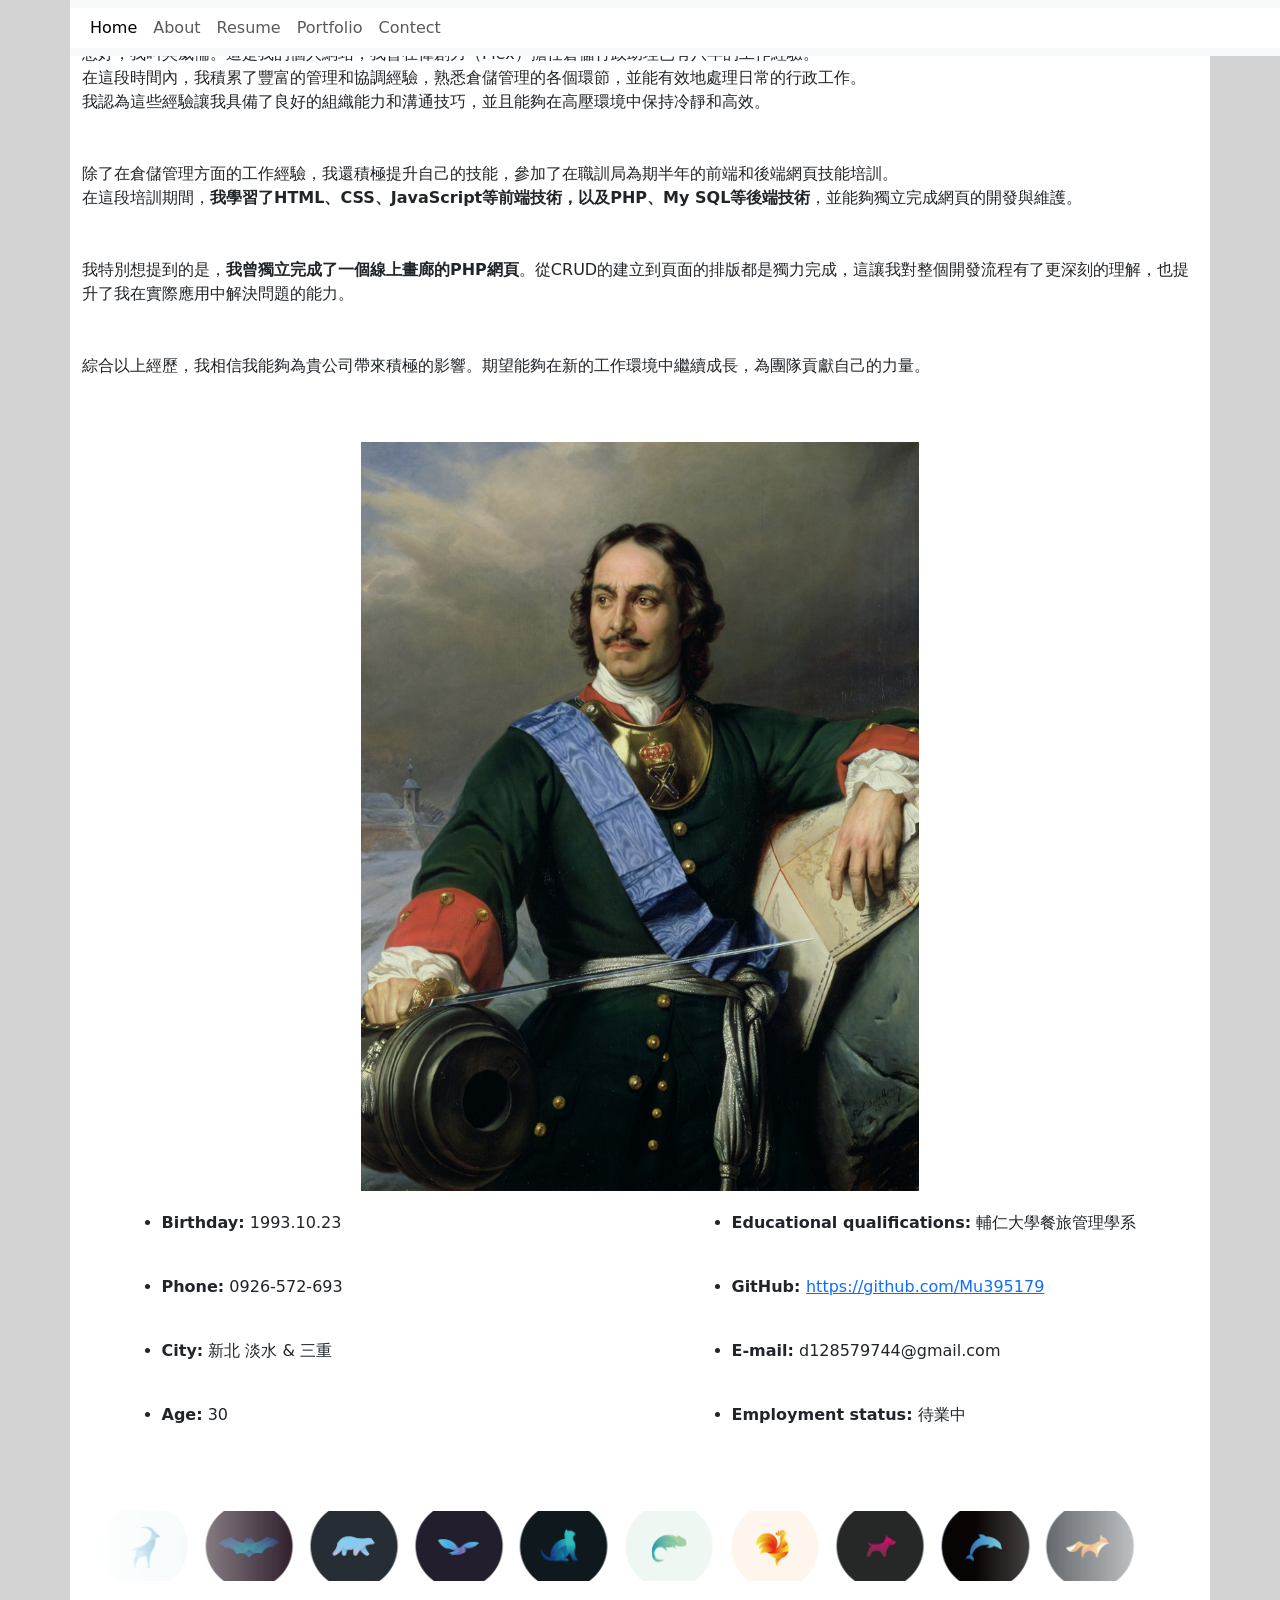
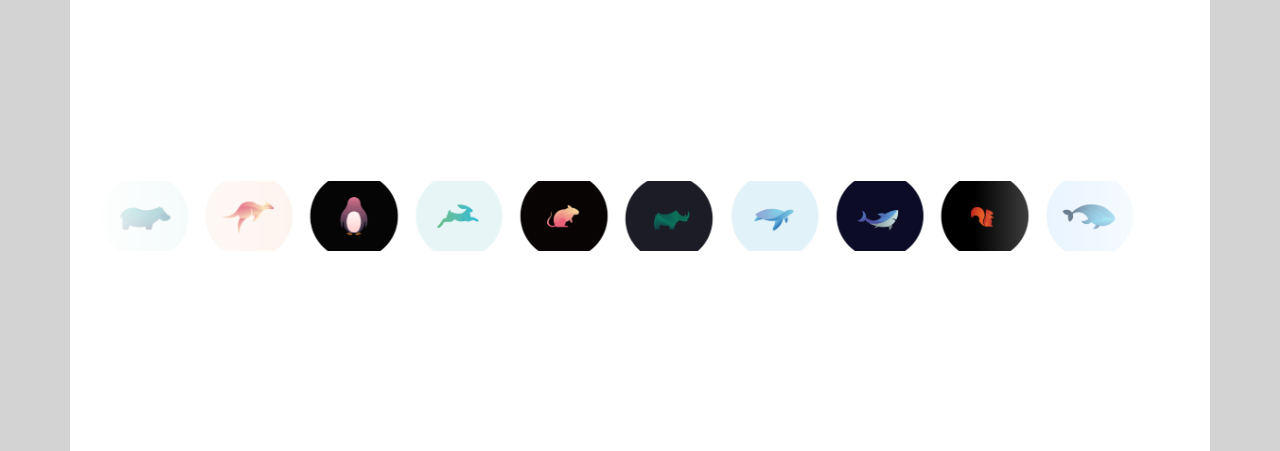
==== index.html @ ff5392d1 "更新跑馬燈內容跟方向" ====
<!DOCTYPE html>
<html lang="en">

<head>
    <meta charset="UTF-8">
    <meta name="viewport" content="width=device-width, initial-scale=1.0">
    <link href="https://cdn.jsdelivr.net/npm/bootstrap@5.1.1/dist/css/bootstrap.min.css" rel="stylesheet"
        integrity="sha384-F3w7mX95PdgyTmZZMECAngseQB83DfGTowi0iMjiWaeVhAn4FJkqJByhZMI3AhiU" crossorigin="anonymous">
    <script src="https://cdn.jsdelivr.net/npm/bootstrap@5.1.1/dist/js/bootstrap.bundle.min.js"
        integrity="sha384-/bQdsTh/da6pkI1MST/rWKFNjaCP5gBSY4sEBT38Q/9RBh9AH40zEOg7Hlq2THRZ"
        crossorigin="anonymous"></script>
    <link rel="stylesheet" href="style.css">
    <link rel="stylesheet" href="https://cdnjs.cloudflare.com/ajax/libs/font-awesome/6.5.2/css/all.min.css"
        integrity="sha512-SnH5WK+bZxgPHs44uWIX+LLJAJ9/2PkPKZ5QiAj6Ta86w+fsb2TkcmfRyVX3pBnMFcV7oQPJkl9QevSCWr3W6A=="
        crossorigin="anonymous" referrerpolicy="no-referrer" />
    <title>MY Profile</title>

</head>

<body>
    <div class="container">
        <div class="row">
            <nav class="navbar navbar-expand-lg navbar-light bg-light">
                <div class="container-fluid">
                    <div class="collapse navbar-collapse" id="navbarNavAltMarkup">
                        <div class="navbar-nav">
                            <a class="nav-link active" aria-current="page" href="#">Home</a>
                            <a class="nav-link" href="#about">About</a>
                            <a class="nav-link" href="#Resume">Resume</a>
                            <a class="nav-link" href="#">Portfolio</a>
                            <a class="nav-link" href="#">Contect</a>
                        </div>
                    </div>
                </div>
            </nav>
        </div>
        <div class="row about" id="about">
            <div class="col-12">
                <h3>關於我</h3>
                <p> 您好，我叫吳威儒。這是我的個人網站，我曾在偉創力（Flex）擔任倉儲行政助理已有八年的工作經驗。<br>
                    在這段時間內，我積累了豐富的管理和協調經驗，熟悉倉儲管理的各個環節，並能有效地處理日常的行政工作。<br>
                    我認為這些經驗讓我具備了良好的組織能力和溝通技巧，並且能夠在高壓環境中保持冷靜和高效。<br><br>
                    <br>
                    除了在倉儲管理方面的工作經驗，我還積極提升自己的技能，參加了在職訓局為期半年的前端和後端網頁技能培訓。<br>
                    在這段培訓期間，<strong>我學習了HTML、CSS、JavaScript等前端技術，以及PHP、My SQL等後端技術</strong>，並能夠獨立完成網頁的開發與維護。<br><br>
                    <br>
                    我特別想提到的是，<strong>我曾獨立完成了一個線上畫廊的PHP網頁</strong>。從CRUD的建立到頁面的排版都是獨力完成，這讓我對整個開發流程有了更深刻的理解，也提升了我在實際應用中解決問題的能力。<br><br>
                    <br>
                    綜合以上經歷，我相信我能夠為貴公司帶來積極的影響。期望能夠在新的工作環境中繼續成長，為團隊貢獻自己的力量。
                </p><br><br>
            </div>
            <div class="col-12 col-xxl-4 "><img src="./image/04.jpg" class="img-fluid" alt="...">
            </div>
            <div class="col-12 col-lg-12 col-xxl-8 ">
                <div class="row">
                    <div class=" ml-5 col-12 col-lg-5 mx-auto mg-auto col-xxl-4 d-flex-center">
                        <ul>
                            <li class="custom-li"><strong>Birthday:</strong> 1993.10.23</li>
                            <li class="custom-li"><strong>Phone:</strong> 0926-572-693</li>
                            <li class="custom-li"><strong>City:</strong> 新北 淡水 & 三重</li>
                            <li class="custom-li"><strong>Age:</strong> 30</li>
                        </ul>
                    </div>
                    <div class="col-12 col-lg-5 col-xxl-7 d-flex-center mx-auto">
                        <ul>
                            <li class="custom-li"><strong>Educational qualifications:</strong> 輔仁大學餐旅管理學系</li>
                            <li class="custom-li"><strong>GitHub: </strong><a
                                    href="https://github.com/Mu395179">https://github.com/Mu395179</a>
                            </li>
                            <li class="custom-li"><strong>E-mail:</strong> d128579744@gmail.com</li>
                            <li class="custom-li"><strong>Employment status:</strong> 待業中</li>
                        </ul>
                    </div>
                </div>
            </div>
        </div>
        <div class="row" id="Resume"></div>

        <div class="row mt-5 scroll imgbx" style="--t:20s">
            <div>
                <a href="https://github.com/Mu395179/illustrator_portfolio" title="Go to Github"><img
                        src="PNG_File\Antelope.png" alt="Bird"></a>
                <a href="https://github.com/Mu395179/illustrator_portfolio" title="Go to Github"><img
                        src="PNG_File\Bat.png" alt="Chicken"></a>
                <a href="https://github.com/Mu395179/illustrator_portfolio" title="Go to Github"><img
                        src="./PNG_File/Bear.png" alt="Penguin"></a>
                <a href="https://github.com/Mu395179/illustrator_portfolio" title="Go to Github"><img
                        src="./PNG_File/Bird.png" alt="Rabbit"></a>
                <a href="https://github.com/Mu395179/illustrator_portfolio" title="Go to Github"><img
                        src="./PNG_File/Cat.png" alt="Rat"></a>
                <a href="https://github.com/Mu395179/illustrator_portfolio" title="Go to Github"><img
                        src="./PNG_File/Chameleon.png" alt="Squirrel"></a>
                <a href="https://github.com/Mu395179/illustrator_portfolio" title="Go to Github"><img
                        src="./PNG_File/Chicken.png" alt="Squirrel"></a>
                <a href="https://github.com/Mu395179/illustrator_portfolio" title="Go to Github"><img
                        src="./PNG_File/Dog.png" alt="Squirrel"></a>
                <a href="https://github.com/Mu395179/illustrator_portfolio" title="Go to Github"><img
                        src="./PNG_File/Dolphin.png" alt="Squirrel"></a>
                <a href="https://github.com/Mu395179/illustrator_portfolio" title="Go to Github"><img
                        src="./PNG_File/Fox.png" alt="Squirrel"></a>

            </div>
        </div>

        <div class="row scroll imgbx" style="--t:20s">
            <div class="test">
                <a href="https://github.com/Mu395179/illustrator_portfolio" title="Go to Github"><img
                        src="./PNG_File/Hippo.png" alt="Squirrel"></a>
                <a href="https://github.com/Mu395179/illustrator_portfolio" title="Go to Github"><img
                        src="./PNG_File/Kangaroo.png" alt="Bird"></a>
                <a href="https://github.com/Mu395179/illustrator_portfolio" title="Go to Github"><img
                        src="./PNG_File/Penguin.png" alt="Chicken"></a>
                <a href="https://github.com/Mu395179/illustrator_portfolio" title="Go to Github"><img
                        src="./PNG_File/Rabbit.png" alt="Penguin"></a>
                <a href="https://github.com/Mu395179/illustrator_portfolio" title="Go to Github"><img
                        src="./PNG_File/Rat.png" alt="Rabbit"></a>
                <a href="https://github.com/Mu395179/illustrator_portfolio" title="Go to Github"><img
                        src="./PNG_File/Rhino.png" alt="Rat"></a>
                <a href="https://github.com/Mu395179/illustrator_portfolio" title="Go to Github"><img
                        src="./PNG_File/Sea_Turtle.png" alt="Squirrel"></a>
                <a href="https://github.com/Mu395179/illustrator_portfolio" title="Go to Github"><img
                        src="./PNG_File/Shark.png" alt="Squirrel"></a>
                <a href="https://github.com/Mu395179/illustrator_portfolio" title="Go to Github"><img
                        src="./PNG_File/Squirrel.png" alt="Squirrel"></a>
                <a href="https://github.com/Mu395179/illustrator_portfolio" title="Go to Github"><img
                        src="./PNG_File/Whale.png" alt="Squirrel"></a>
            </div>
        </div>

    </div>
</body>

</html>
---- style.css ----
* {
    box-sizing: border-box;
    background-color: white;
}

body {
    background-color: lightgray;
}

.navbar {
    position: fixed;
}

.img-fluid {
    width: 50%;
    display: block;
    margin-left: auto;
    margin-right: auto;
}

.custom-li {
    line-height: 4;

}



.scroll {
    position: relative;
    width: 100%;
    height: 30vh;
    overflow: hidden;
    margin: auto;
    -webkit-mask-image: linear-gradient(90deg, transparent, #fff 20%, #fff 80%, transparent);
}

.scroll div {
    white-space: nowrap;
    animation: animate var(--t) linear infinite;
    animation-delay: calc(var(--t) * -2);
}

.scroll .test {
    white-space: nowrap;
    animation: animate2 var(--t) linear infinite;
    animation-delay: calc(var(--t) * -2);
}

@keyframes animate {
    0% {
        transform: translateX(100%);
    }

    100% {
        transform: translateX(-100%);
    }
}

@keyframes animate2 {
    0% {
        transform: translateX(-80%);
    }

    100% {
        transform: translateX(100%);
    }
}


.scroll div span:hover {
    background-color: #4caf50;
    cursor: pointer;
}

.imgbx {
    position: relative;
}

.imgbx img {
    max-width: 100px;
    transition: 0.5s;
}

.imgbx img:hover {
    scale: 1.2;
    filter: grayscale(1);
}

.imgbx div:hover {
    animation-play-state: paused;
}
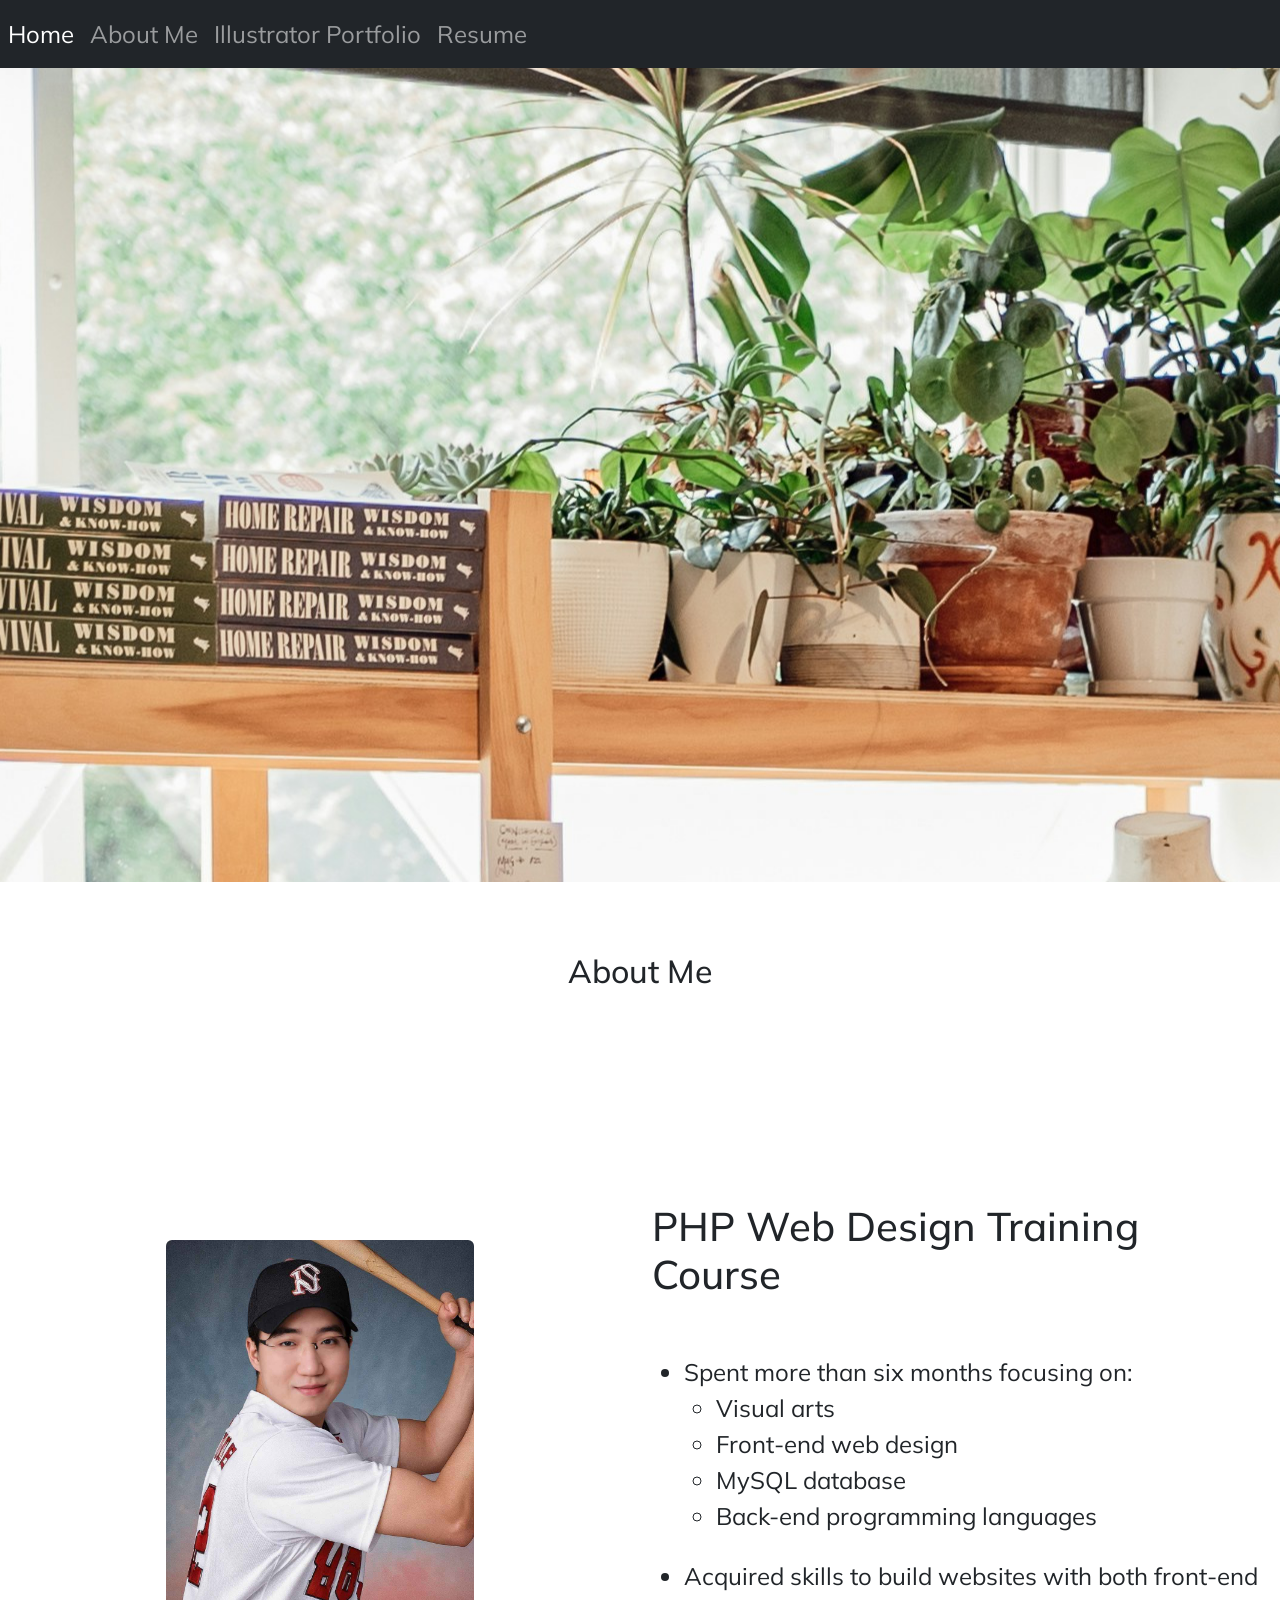
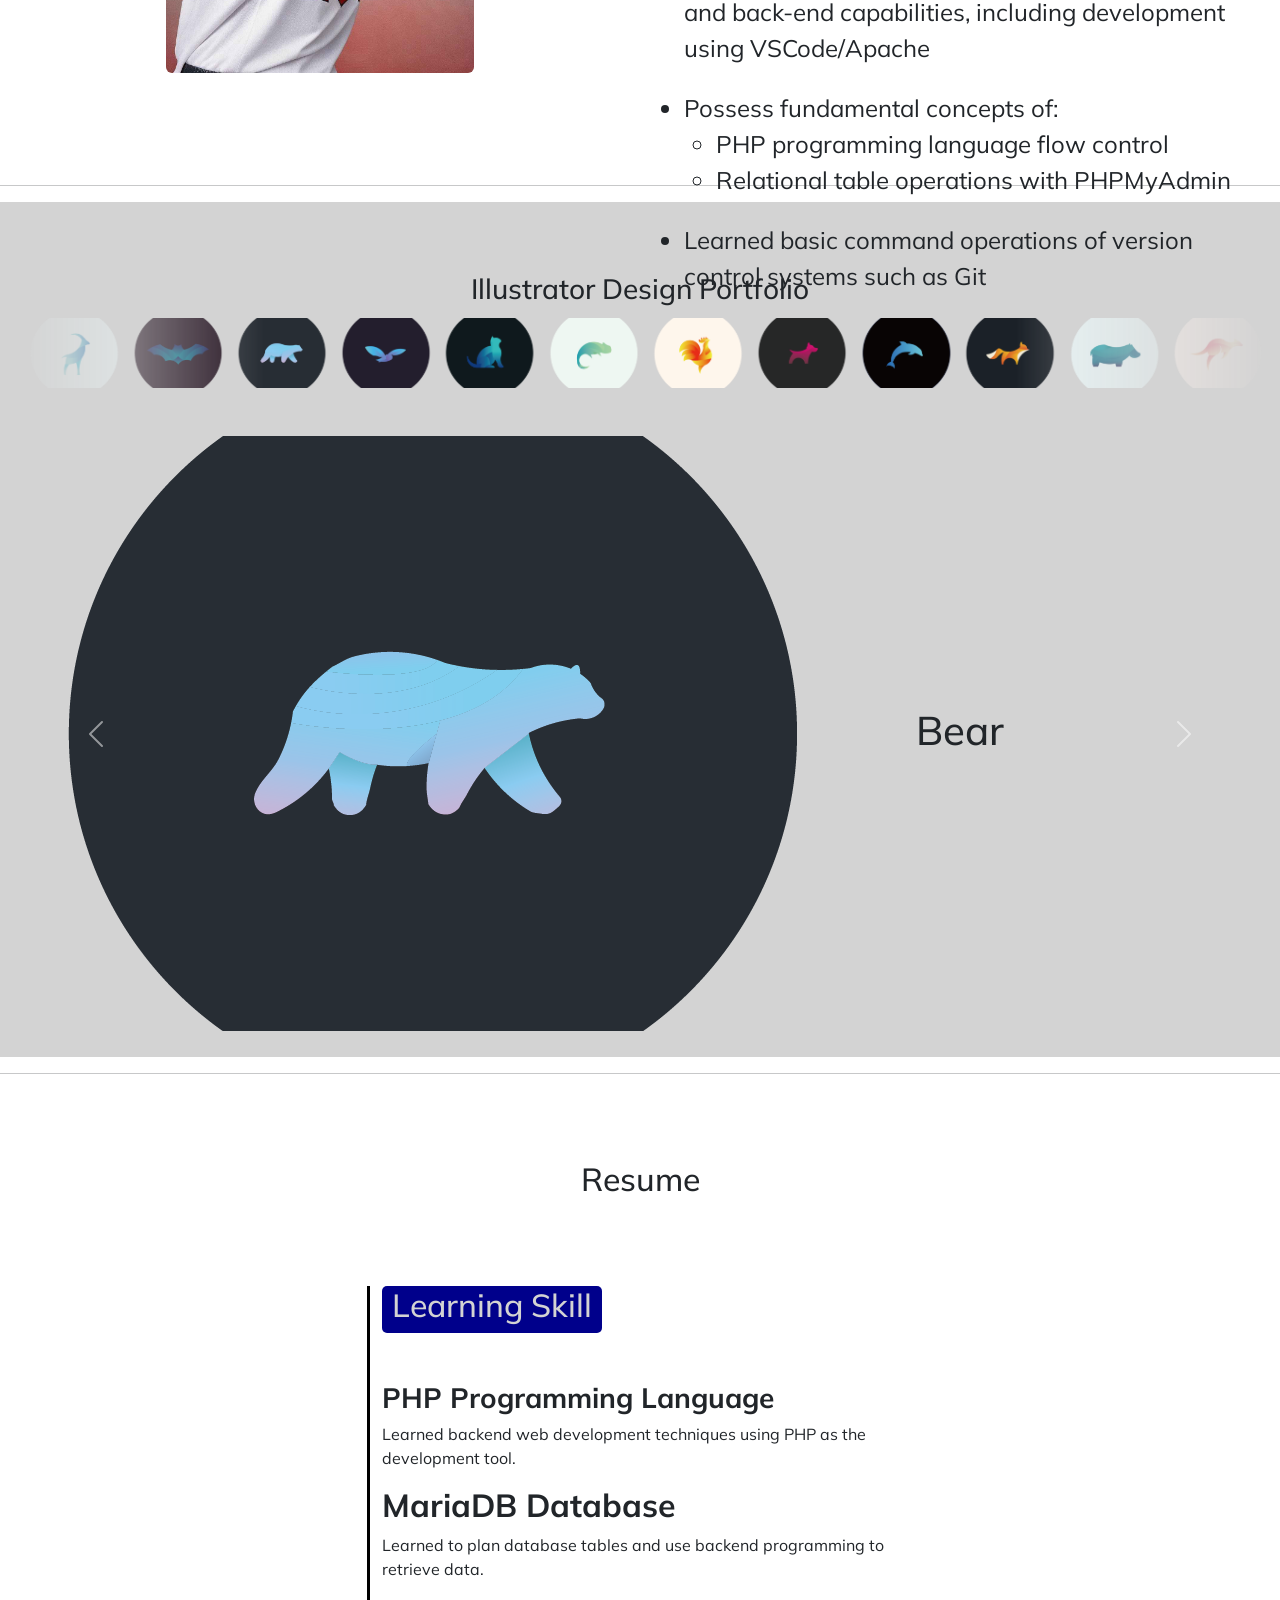
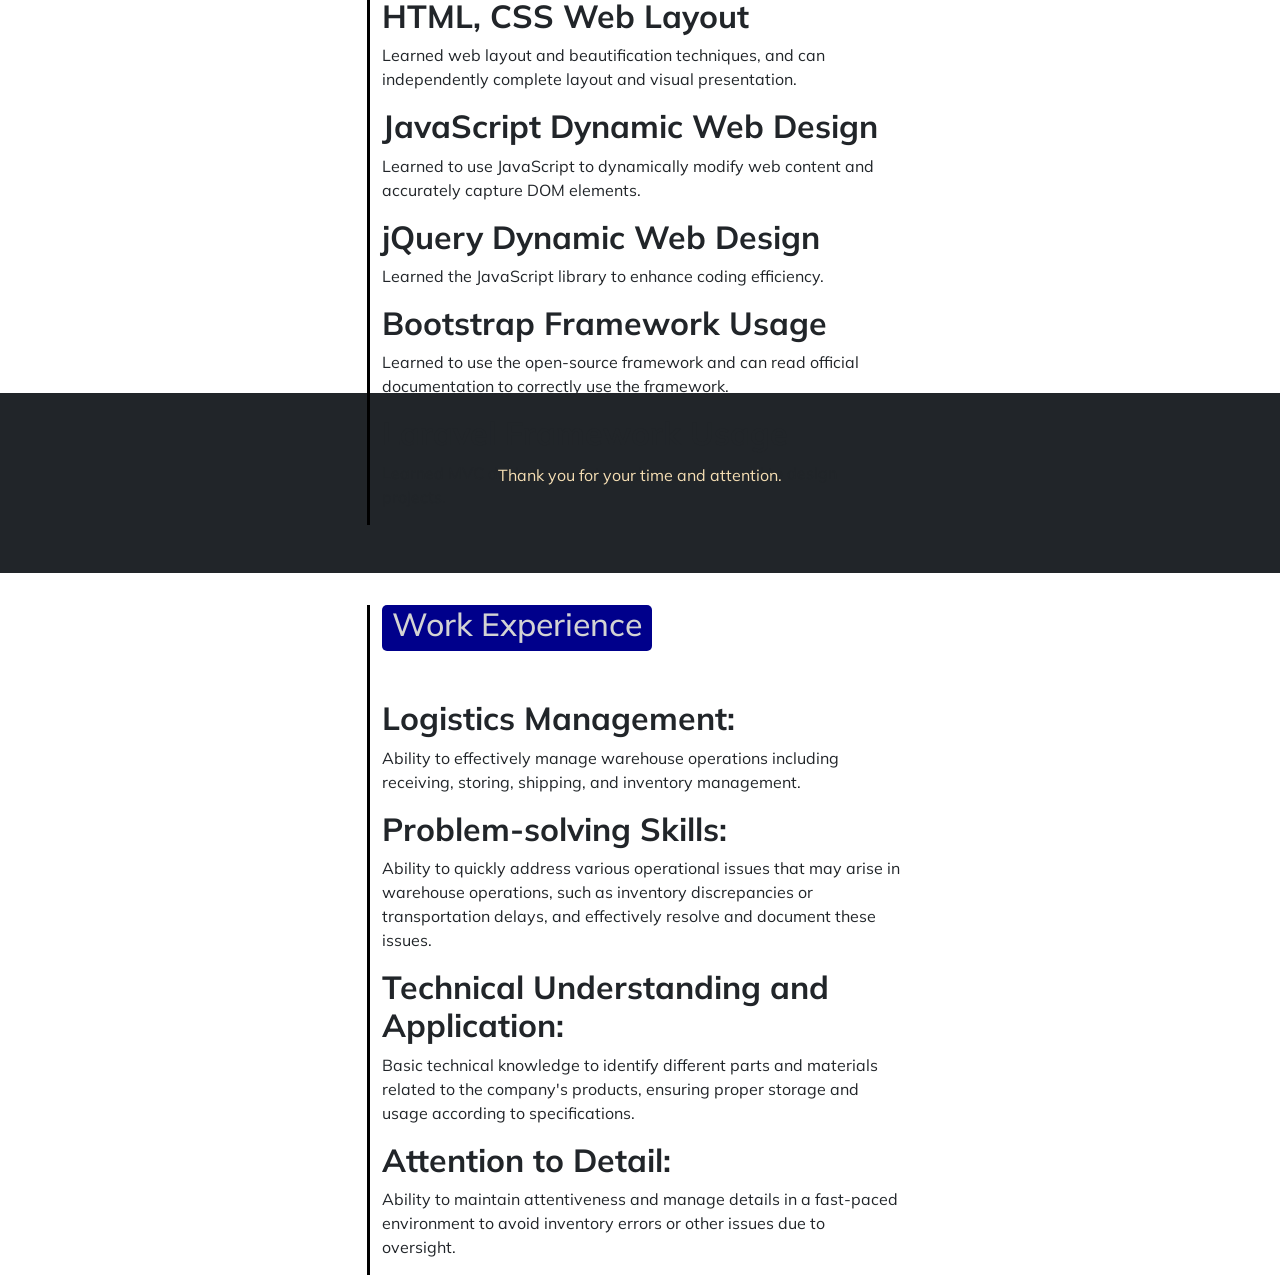
==== commit 32d377de: "重新排版，並且增加項目" ====
--- a/index.html
+++ b/index.html
@@ -9,125 +9,265 @@
     <script src="https://cdn.jsdelivr.net/npm/bootstrap@5.1.1/dist/js/bootstrap.bundle.min.js"
         integrity="sha384-/bQdsTh/da6pkI1MST/rWKFNjaCP5gBSY4sEBT38Q/9RBh9AH40zEOg7Hlq2THRZ"
         crossorigin="anonymous"></script>
+    <link rel="preconnect" href="https://fonts.googleapis.com">
+    <link rel="preconnect" href="https://fonts.gstatic.com" crossorigin>
+    <link href="https://fonts.googleapis.com/css2?family=Mulish:ital,wght@0,200..1000;1,200..1000&display=swap"
+        rel="stylesheet">
     <link rel="stylesheet" href="style.css">
-    <link rel="stylesheet" href="https://cdnjs.cloudflare.com/ajax/libs/font-awesome/6.5.2/css/all.min.css"
-        integrity="sha512-SnH5WK+bZxgPHs44uWIX+LLJAJ9/2PkPKZ5QiAj6Ta86w+fsb2TkcmfRyVX3pBnMFcV7oQPJkl9QevSCWr3W6A=="
-        crossorigin="anonymous" referrerpolicy="no-referrer" />
-    <title>MY Profile</title>
-
+    <title>my porfile</title>
 </head>
 
 <body>
-    <div class="container">
-        <div class="row">
-            <nav class="navbar navbar-expand-lg navbar-light bg-light">
-                <div class="container-fluid">
-                    <div class="collapse navbar-collapse" id="navbarNavAltMarkup">
-                        <div class="navbar-nav">
-                            <a class="nav-link active" aria-current="page" href="#">Home</a>
-                            <a class="nav-link" href="#about">About</a>
-                            <a class="nav-link" href="#Resume">Resume</a>
-                            <a class="nav-link" href="#">Portfolio</a>
-                            <a class="nav-link" href="#">Contect</a>
+    <div class="container-fluid header">
+        <nav class="navbar navbar-expand-sm bg-dark navbar-dark fixed-top">
+
+            <ul class="navbar-nav">
+                <li class="nav-item">
+                    <a class="nav-link active" href="#">Home</a>
+                </li>
+
+                <li class="nav-item">
+                    <a class="nav-link" href="#aboutme">About Me</a>
+                </li>
+                <li class="nav-item">
+                    <a class="nav-link" href="#Illustrator">Illustrator Portfolio</a>
+                </li>
+                <li class="nav-item">
+                    <a class="nav-link" href="#Resume">Resume</a>
+                </li>
+
+            </ul>
+
+        </nav>
+    </div>
+    <div class="conrainer-fluid content top">
+
+    </div>
+
+    <div class="container-fluid mb-5 content">
+        <div class="row" id="aboutme">
+            <div class="col-12 title">
+                <h2>About Me</h2>
+            </div>
+        </div>
+        <div class="row mt-1 mb-3 h-100">
+            <div class="col-12 col-lg-6 mt-3 mb-3 d-flex justify-content-center align-items-center">
+                <img class="rounded img-fluid w-50" src="./images/01.jpg" alt="" srcset="">
+            </div>
+            <div class="aboutmebox col-6">
+
+                <h1>PHP Web Design Training Course</h1>
+                <br><br>
+                <ul>
+                    <li>Spent more than six months focusing on:
+                        <ul>
+                            <li>Visual arts</li>
+                            <li>Front-end web design</li>
+                            <li>MySQL database</li>
+                            <li>Back-end programming languages</li>
+                        </ul>
+                    </li>
+                    <br>
+                    <li>Acquired skills to build websites with both front-end and back-end capabilities, including
+                        development using VSCode/Apache</li>
+                    <br>
+                    <li>Possess fundamental concepts of:
+                        <ul>
+                            <li>PHP programming language flow control</li>
+                            <li>Relational table operations with PHPMyAdmin</li>
+                        </ul>
+                    </li>
+                    <br>
+                    <li>Learned basic command operations of version control systems such as Git</li>
+                </ul>
+            </div>
+        </div>
+    </div>
+    <hr>
+    </div>
+    <div class="container-fluid content" style="background-color: lightgray;">
+        <div class="row" id="Illustrator">
+            <div class="col-12 title">
+                <h3>Illustrator Design Portfolio</h3>
+            </div>
+        </div>
+        <div class="row mt-1 mb-3 scroll imgbx" style="--t:20s">
+            <div class="normal">
+                <a href="https://github.com/Mu395179/illustrator_portfolio" title="Go to Github"><img
+                        src="PNG_File\Antelope.png" alt="Bird"></a>
+                <a href="https://github.com/Mu395179/illustrator_portfolio" title="Go to Github"><img
+                        src="PNG_File\Bat.png" alt="Chicken"></a>
+                <a href="https://github.com/Mu395179/illustrator_portfolio" title="Go to Github"><img
+                        src="./PNG_File/Bear.png" alt="Penguin"></a>
+                <a href="https://github.com/Mu395179/illustrator_portfolio" title="Go to Github"><img
+                        src="./PNG_File/Bird.png" alt="Rabbit"></a>
+                <a href="https://github.com/Mu395179/illustrator_portfolio" title="Go to Github"><img
+                        src="./PNG_File/Cat.png" alt="Rat"></a>
+                <a href="https://github.com/Mu395179/illustrator_portfolio" title="Go to Github"><img
+                        src="./PNG_File/Chameleon.png" alt="Squirrel"></a>
+                <a href="https://github.com/Mu395179/illustrator_portfolio" title="Go to Github"><img
+                        src="./PNG_File/Chicken.png" alt="Squirrel"></a>
+                <a href="https://github.com/Mu395179/illustrator_portfolio" title="Go to Github"><img
+                        src="./PNG_File/Dog.png" alt="Squirrel"></a>
+                <a href="https://github.com/Mu395179/illustrator_portfolio" title="Go to Github"><img
+                        src="./PNG_File/Dolphin.png" alt="Squirrel"></a>
+                <a href="https://github.com/Mu395179/illustrator_portfolio" title="Go to Github"><img
+                        src="./PNG_File/Fox.png" alt="Squirrel"></a>
+                <a href="https://github.com/Mu395179/illustrator_portfolio" title="Go to Github"><img
+                        src="./PNG_File/Hippo.png" alt="Squirrel"></a>
+                <a href="https://github.com/Mu395179/illustrator_portfolio" title="Go to Github"><img
+                        src="./PNG_File/Kangaroo.png" alt="Bird"></a>
+                <a href="https://github.com/Mu395179/illustrator_portfolio" title="Go to Github"><img
+                        src="./PNG_File/Penguin.png" alt="Chicken"></a>
+                <a href="https://github.com/Mu395179/illustrator_portfolio" title="Go to Github"><img
+                        src="./PNG_File/Rabbit.png" alt="Penguin"></a>
+                <a href="https://github.com/Mu395179/illustrator_portfolio" title="Go to Github"><img
+                        src="./PNG_File/Rat.png" alt="Rabbit"></a>
+                <a href="https://github.com/Mu395179/illustrator_portfolio" title="Go to Github"><img
+                        src="./PNG_File/Rhino.png" alt="Rat"></a>
+                <a href="https://github.com/Mu395179/illustrator_portfolio" title="Go to Github"><img
+                        src="./PNG_File/Sea_Turtle.png" alt="Squirrel"></a>
+                <a href="https://github.com/Mu395179/illustrator_portfolio" title="Go to Github"><img
+                        src="./PNG_File/Shark.png" alt="Squirrel"></a>
+                <a href="https://github.com/Mu395179/illustrator_portfolio" title="Go to Github"><img
+                        src="./PNG_File/Squirrel.png" alt="Squirrel"></a>
+                <a href="https://github.com/Mu395179/illustrator_portfolio" title="Go to Github"><img
+                        src="./PNG_File/Whale.png" alt="Squirrel"></a>
+
+            </div>
+        </div>
+        <div class="row mt-5">
+            <div id="carouselExampleControls" class="carousel slide" data-bs-ride="carousel">
+                <div class="carousel-inner">
+                    <div class="carousel-item active">
+                        <div class="row">
+                            <div class="imagebox col-6">
+                                <img src="./PNG_File/Bear.png" alt="">
+                            </div>
+                            <div class="textbox col-6">
+                                <h1>Bear</h1>
+                            </div>
                         </div>
                     </div>
+                    <div class="carousel-item">
+                        <div class="row">
+                            <div class="imagebox col-6">
+                                <img src="./PNG_File/Cat.png" alt="">
+                            </div>
+                            <div class="textbox col-6">
+                                <h1>Cat</h1>
+                            </div>
+                        </div>
+                    </div>
+                    <div class="carousel-item">
+                        <div class="row">
+                            <div class="imagebox col-6">
+                                <img src="./PNG_File/Dog.png" alt="">
+                            </div>
+                            <div class="textbox col-6">
+                                <h1>Dog</h1>
+                            </div>
+                        </div>
+                    </div>
                 </div>
-            </nav>
-        </div>
-        <div class="row about" id="about">
-            <div class="col-12">
-                <h3>關於我</h3>
-                <p> 您好，我叫吳威儒。這是我的個人網站，我曾在偉創力（Flex）擔任倉儲行政助理已有八年的工作經驗。<br>
-                    在這段時間內，我積累了豐富的管理和協調經驗，熟悉倉儲管理的各個環節，並能有效地處理日常的行政工作。<br>
-                    我認為這些經驗讓我具備了良好的組織能力和溝通技巧，並且能夠在高壓環境中保持冷靜和高效。<br><br>
-                    <br>
-                    除了在倉儲管理方面的工作經驗，我還積極提升自己的技能，參加了在職訓局為期半年的前端和後端網頁技能培訓。<br>
-                    在這段培訓期間，<strong>我學習了HTML、CSS、JavaScript等前端技術，以及PHP、My SQL等後端技術</strong>，並能夠獨立完成網頁的開發與維護。<br><br>
-                    <br>
-                    我特別想提到的是，<strong>我曾獨立完成了一個線上畫廊的PHP網頁</strong>。從CRUD的建立到頁面的排版都是獨力完成，這讓我對整個開發流程有了更深刻的理解，也提升了我在實際應用中解決問題的能力。<br><br>
-                    <br>
-                    綜合以上經歷，我相信我能夠為貴公司帶來積極的影響。期望能夠在新的工作環境中繼續成長，為團隊貢獻自己的力量。
-                </p><br><br>
-            </div>
-            <div class="col-12 col-xxl-4 "><img src="./image/04.jpg" class="img-fluid" alt="...">
-            </div>
-            <div class="col-12 col-lg-12 col-xxl-8 ">
-                <div class="row">
-                    <div class=" ml-5 col-12 col-lg-5 mx-auto mg-auto col-xxl-4 d-flex-center">
-                        <ul>
-                            <li class="custom-li"><strong>Birthday:</strong> 1993.10.23</li>
-                            <li class="custom-li"><strong>Phone:</strong> 0926-572-693</li>
-                            <li class="custom-li"><strong>City:</strong> 新北 淡水 & 三重</li>
-                            <li class="custom-li"><strong>Age:</strong> 30</li>
-                        </ul>
-                    </div>
-                    <div class="col-12 col-lg-5 col-xxl-7 d-flex-center mx-auto">
-                        <ul>
-                            <li class="custom-li"><strong>Educational qualifications:</strong> 輔仁大學餐旅管理學系</li>
-                            <li class="custom-li"><strong>GitHub: </strong><a
-                                    href="https://github.com/Mu395179">https://github.com/Mu395179</a>
-                            </li>
-                            <li class="custom-li"><strong>E-mail:</strong> d128579744@gmail.com</li>
-                            <li class="custom-li"><strong>Employment status:</strong> 待業中</li>
-                        </ul>
+                <button class="carousel-control-prev" type="button" data-bs-target="#carouselExampleControls"
+                    data-bs-slide="prev">
+                    <span class="carousel-control-prev-icon" aria-hidden="true"></span>
+                    <span class="visually-hidden">Previous</span>
+                </button>
+                <button class="carousel-control-next" type="button" data-bs-target="#carouselExampleControls"
+                    data-bs-slide="next">
+                    <span class="carousel-control-next-icon" aria-hidden="true"></span>
+                    <span class="visually-hidden">Next</span>
+                </button>
+            </div>
+        </div>
+    </div>
+    <hr>
+    <div class="container-fluid mb-5 content">
+        <div class="row" id="Resume">
+            <div class="col-12 title">
+                <h2>Resume</h2>
+            </div>
+        </div>
+        <div class="row d-flex justify-content-center">
+
+            <div class="col-6 timeline ">
+                <div class="checkpoink">
+                    <div class="timelinetitle ">
+                        <h2>Learning Skill</h2>
+                    </div>
+                    <div>
+                        <h3><strong>PHP Programming Language</strong></h3>
+                        <p>Learned backend web development techniques using PHP as the development tool.</p>
+                    </div>
+                    <div>
+                        <h2><strong>MariaDB Database</strong></h2>
+                        <p>Learned to plan database tables and use backend programming to retrieve data.</p>
+                    </div>
+                    <div>
+                        <h2><strong>HTML, CSS Web Layout</strong></h2>
+                        <p>Learned web layout and beautification techniques, and can independently complete layout and
+                            visual presentation.</p>
+                    </div>
+                    <div>
+                        <h2><strong>JavaScript Dynamic Web Design</strong></h2>
+                        <p>Learned to use JavaScript to dynamically modify web content and accurately capture DOM
+                            elements.</p>
+                    </div>
+                    <div>
+                        <h2><strong>jQuery Dynamic Web Design</strong></h2>
+                        <p>Learned the JavaScript library to enhance coding efficiency.</p>
+                    </div>
+                    <div>
+                        <h2><strong>Bootstrap Framework Usage</strong></h2>
+                        <p>Learned to use the open-source framework and can read official documentation to correctly use
+                            the framework.</p>
+                    </div>
+                    <div>
+                        <h2><strong>Laravel Framework Usage</strong></h2>
+                        <p>Learned MVC design concepts and can use Laravel to design projects.</p>
                     </div>
                 </div>
             </div>
-        </div>
-        <div class="row" id="Resume"></div>
-
-        <div class="row mt-5 scroll imgbx" style="--t:20s">
-            <div>
-                <a href="https://github.com/Mu395179/illustrator_portfolio" title="Go to Github"><img
-                        src="PNG_File\Antelope.png" alt="Bird"></a>
-                <a href="https://github.com/Mu395179/illustrator_portfolio" title="Go to Github"><img
-                        src="PNG_File\Bat.png" alt="Chicken"></a>
-                <a href="https://github.com/Mu395179/illustrator_portfolio" title="Go to Github"><img
-                        src="./PNG_File/Bear.png" alt="Penguin"></a>
-                <a href="https://github.com/Mu395179/illustrator_portfolio" title="Go to Github"><img
-                        src="./PNG_File/Bird.png" alt="Rabbit"></a>
-                <a href="https://github.com/Mu395179/illustrator_portfolio" title="Go to Github"><img
-                        src="./PNG_File/Cat.png" alt="Rat"></a>
-                <a href="https://github.com/Mu395179/illustrator_portfolio" title="Go to Github"><img
-                        src="./PNG_File/Chameleon.png" alt="Squirrel"></a>
-                <a href="https://github.com/Mu395179/illustrator_portfolio" title="Go to Github"><img
-                        src="./PNG_File/Chicken.png" alt="Squirrel"></a>
-                <a href="https://github.com/Mu395179/illustrator_portfolio" title="Go to Github"><img
-                        src="./PNG_File/Dog.png" alt="Squirrel"></a>
-                <a href="https://github.com/Mu395179/illustrator_portfolio" title="Go to Github"><img
-                        src="./PNG_File/Dolphin.png" alt="Squirrel"></a>
-                <a href="https://github.com/Mu395179/illustrator_portfolio" title="Go to Github"><img
-                        src="./PNG_File/Fox.png" alt="Squirrel"></a>
-
-            </div>
-        </div>
-
-        <div class="row scroll imgbx" style="--t:20s">
-            <div class="test">
-                <a href="https://github.com/Mu395179/illustrator_portfolio" title="Go to Github"><img
-                        src="./PNG_File/Hippo.png" alt="Squirrel"></a>
-                <a href="https://github.com/Mu395179/illustrator_portfolio" title="Go to Github"><img
-                        src="./PNG_File/Kangaroo.png" alt="Bird"></a>
-                <a href="https://github.com/Mu395179/illustrator_portfolio" title="Go to Github"><img
-                        src="./PNG_File/Penguin.png" alt="Chicken"></a>
-                <a href="https://github.com/Mu395179/illustrator_portfolio" title="Go to Github"><img
-                        src="./PNG_File/Rabbit.png" alt="Penguin"></a>
-                <a href="https://github.com/Mu395179/illustrator_portfolio" title="Go to Github"><img
-                        src="./PNG_File/Rat.png" alt="Rabbit"></a>
-                <a href="https://github.com/Mu395179/illustrator_portfolio" title="Go to Github"><img
-                        src="./PNG_File/Rhino.png" alt="Rat"></a>
-                <a href="https://github.com/Mu395179/illustrator_portfolio" title="Go to Github"><img
-                        src="./PNG_File/Sea_Turtle.png" alt="Squirrel"></a>
-                <a href="https://github.com/Mu395179/illustrator_portfolio" title="Go to Github"><img
-                        src="./PNG_File/Shark.png" alt="Squirrel"></a>
-                <a href="https://github.com/Mu395179/illustrator_portfolio" title="Go to Github"><img
-                        src="./PNG_File/Squirrel.png" alt="Squirrel"></a>
-                <a href="https://github.com/Mu395179/illustrator_portfolio" title="Go to Github"><img
-                        src="./PNG_File/Whale.png" alt="Squirrel"></a>
-            </div>
-        </div>
-
-    </div>
+            <div class="col-6 timeline ">
+                <div class="checkpoink">
+                    <div class="timelinetitle">
+                        <h2>Work Experience</h2>
+                    </div>
+                    <div>
+                        <h2><strong>Logistics Management: </strong></h2>
+                        <p>Ability to effectively manage warehouse operations including receiving, storing, shipping,
+                            and inventory management.</p>
+                    </div>
+                    <div>
+                        <h2><strong>Problem-solving Skills: </strong></h2>
+                        <p>Ability to quickly address various operational issues that may arise in warehouse operations,
+                            such as inventory discrepancies or transportation delays, and effectively resolve and
+                            document these issues.</p>
+                    </div>
+                    <div>
+                        <h2><strong>Technical Understanding and Application: </strong></h2>
+                        <p>Basic technical knowledge to identify different parts and materials related to the company's
+                            products, ensuring proper storage and usage according to specifications.</p>
+                    </div>
+                    <div>
+                        <h2><strong>Attention to Detail: </strong></h2>
+                        <p>Ability to maintain attentiveness and manage details in a fast-paced environment to avoid
+                            inventory errors or other issues due to oversight.</p>
+                    </div>
+
+                </div>
+            </div>
+        </div>
+    </div>
+    <div class="conrainer-fluid footer bg-dark">
+        <p>Thank you for your time and attention.
+        </p>
+    </div>
+
+
+
 </body>
 
 </html>
--- a/style.css
+++ b/style.css
@@ -1,46 +1,84 @@
 * {
     box-sizing: border-box;
-    background-color: white;
+    font-family: "Mulish", sans-serif;
+    font-optical-sizing: auto;
+    font-style: normal;
+
 }
 
-body {
-    background-color: lightgray;
+.header {
+    width: 100%;
+    height: 3vh;
 }
 
-.navbar {
-    position: fixed;
+
+
+.content {
+
+    height: 95vh;
+
 }
 
-.img-fluid {
-    width: 50%;
-    display: block;
-    margin-left: auto;
-    margin-right: auto;
+.top {
+    background-image: url(./images/top.jpg);
+    background-position: 30% 15%;
 }
 
-.custom-li {
-    line-height: 4;
+.title {
+    align-self: start;
+    text-align: center;
+    padding-top: 70px;
+
+    font-weight: 1000;
+}
+
+li {
+    font-size: x-large;
+}
+
+
+.aboutmebox {
+
+    padding-top: 200px;
+    align-items: center;
+    /* 垂直置中 */
+
+    /* 確保容器有高度 */
+    text-align: start;
+    /* 可選，將文字內部對齊中心 */
 
 }
 
 
+.textbox {
+    display: flex;
+    justify-content: center;
+    /* 水平置中 */
+    align-items: center;
+    /* 垂直置中 */
+
+    /* 確保容器有高度 */
+    text-align: center;
+    /* 可選，將文字內部對齊中心 */
+
+}
 
 .scroll {
     position: relative;
     width: 100%;
-    height: 30vh;
+    /* height: 30vh; */
     overflow: hidden;
     margin: auto;
     -webkit-mask-image: linear-gradient(90deg, transparent, #fff 20%, #fff 80%, transparent);
 }
 
-.scroll div {
+.scroll .normal {
     white-space: nowrap;
     animation: animate var(--t) linear infinite;
     animation-delay: calc(var(--t) * -2);
 }
 
-.scroll .test {
+.scroll .reverse {
     white-space: nowrap;
     animation: animate2 var(--t) linear infinite;
     animation-delay: calc(var(--t) * -2);
@@ -88,4 +126,66 @@
 
 .imgbx div:hover {
     animation-play-state: paused;
+}
+
+.timeline {
+    margin-top: 5EM;
+    margin-left: 10em;
+    margin-right: 10em;
+    max-width: 34.15em;
+    border-left: 3px solid black;
+
+}
+
+.timelinetitle {
+    padding-left: 10px;
+    padding-right: 10px;
+    display: inline-block;
+    background-color: darkblue;
+    border: 0px;
+    border-radius: 5px;
+    color: lightgray;
+    margin-bottom: 3em;
+}
+
+.checkpoint {
+    max-width: 34em;
+    padding-top: 10em;
+    padding-bottom: 10em;
+    position: relative;
+}
+
+
+.checkpoint p {
+    line-height: 100px;
+    color: black;
+
+}
+
+.checkpoint:nth-child(odd) {
+    border-left: 3px solid darkblue;
+    padding-left: 3em;
+    transform: translateX(17em);
+
+}
+
+.checkpoint:nth-child(even) {
+    border-left: 3px solid darkblue;
+    padding-left: 3em;
+    transform: translateX(-17em);
+}
+
+.footer {
+    width: 100%;
+    height: 20vh;
+    color: wheat;
+    display: flex;
+    justify-content: center;
+    /* 水平置中 */
+    align-items: center;
+    /* 垂直置中 */
+
+    /* 確保容器有高度 */
+    text-align: center;
+    /* 可選，將文字內部對齊中心 */
 }
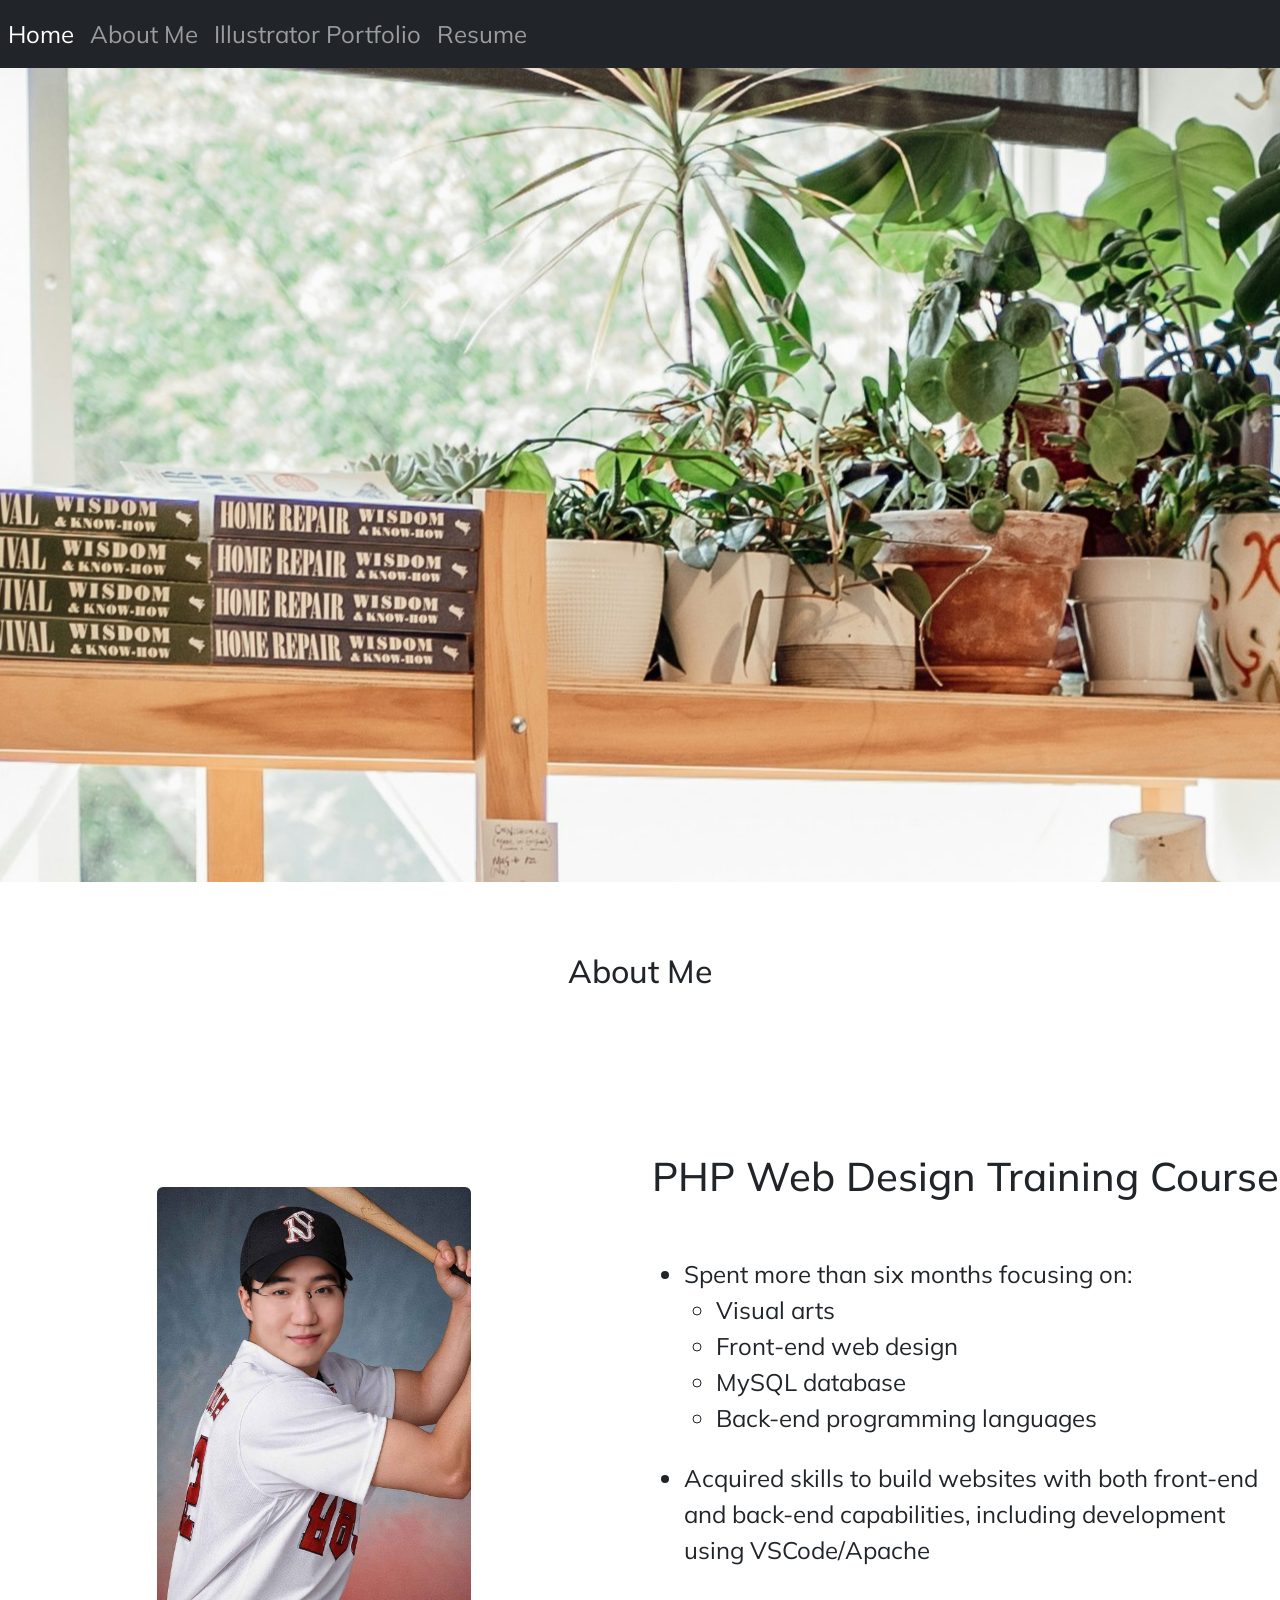
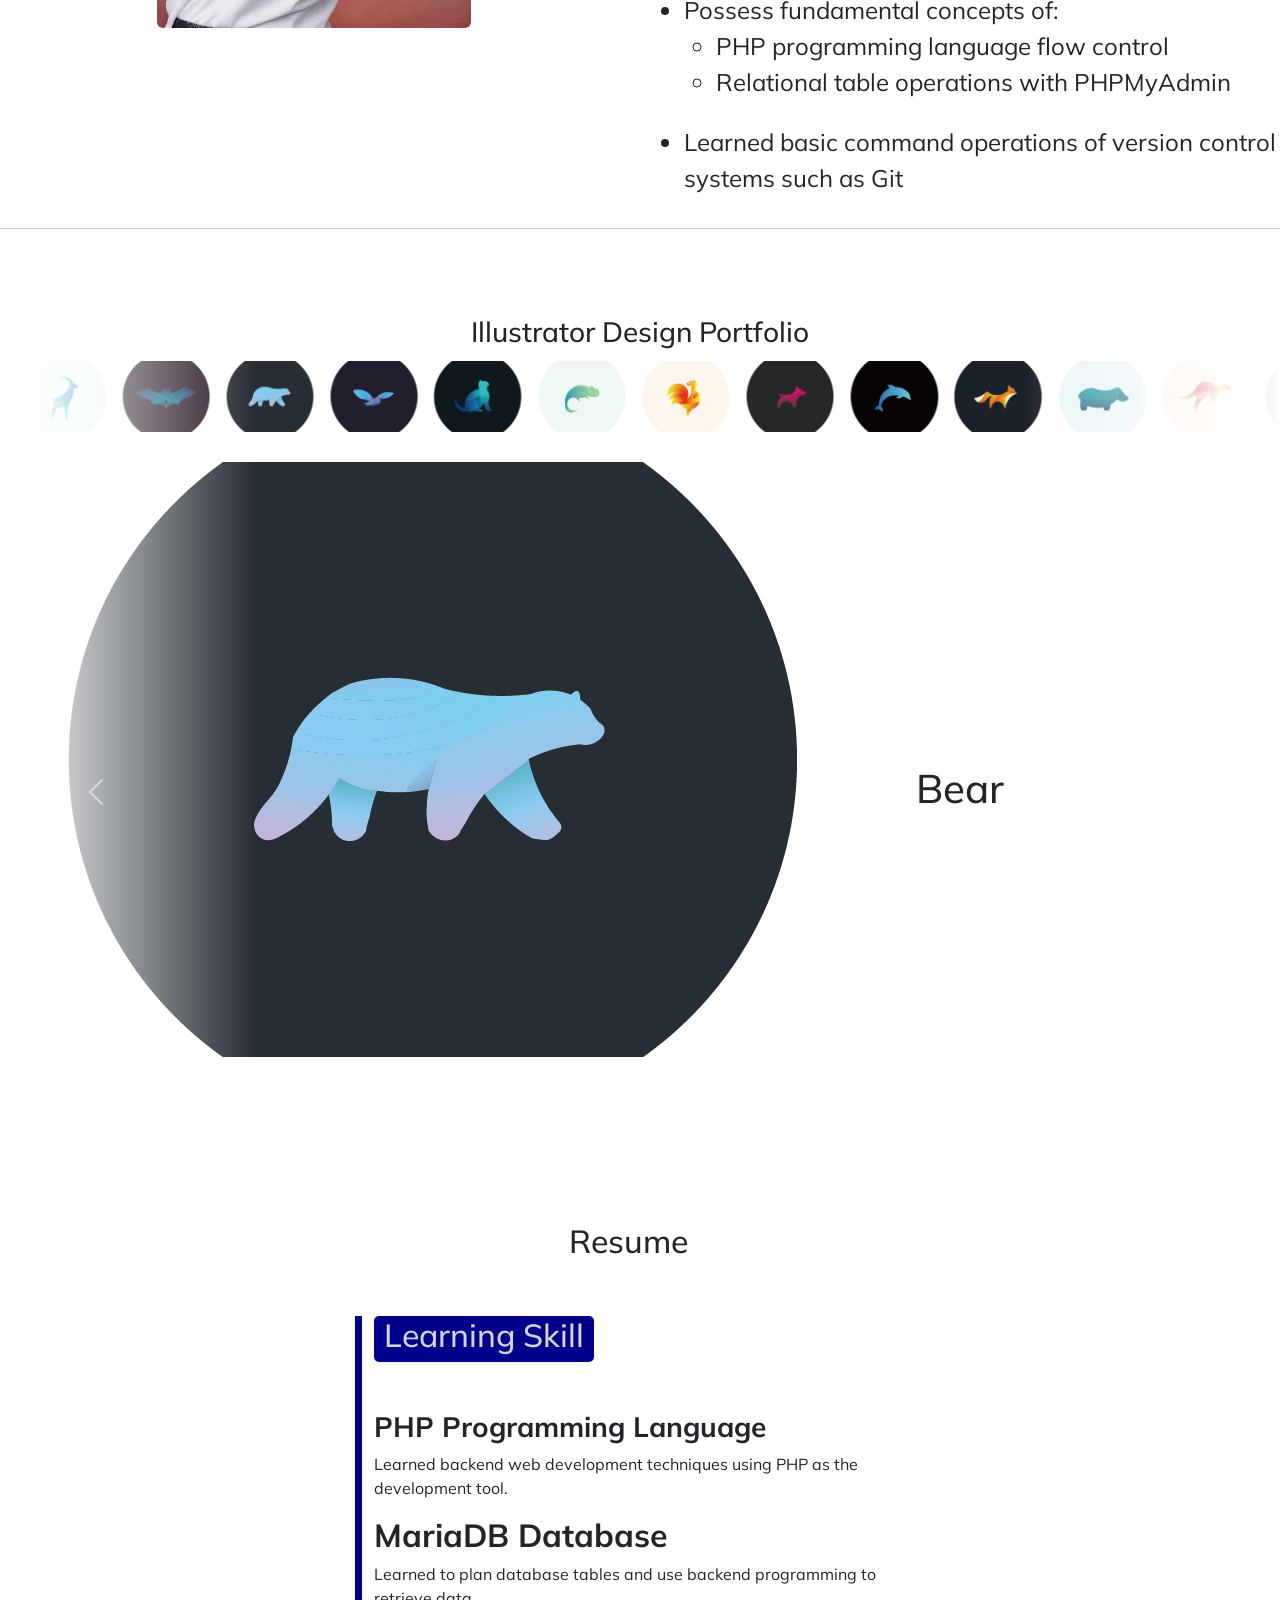
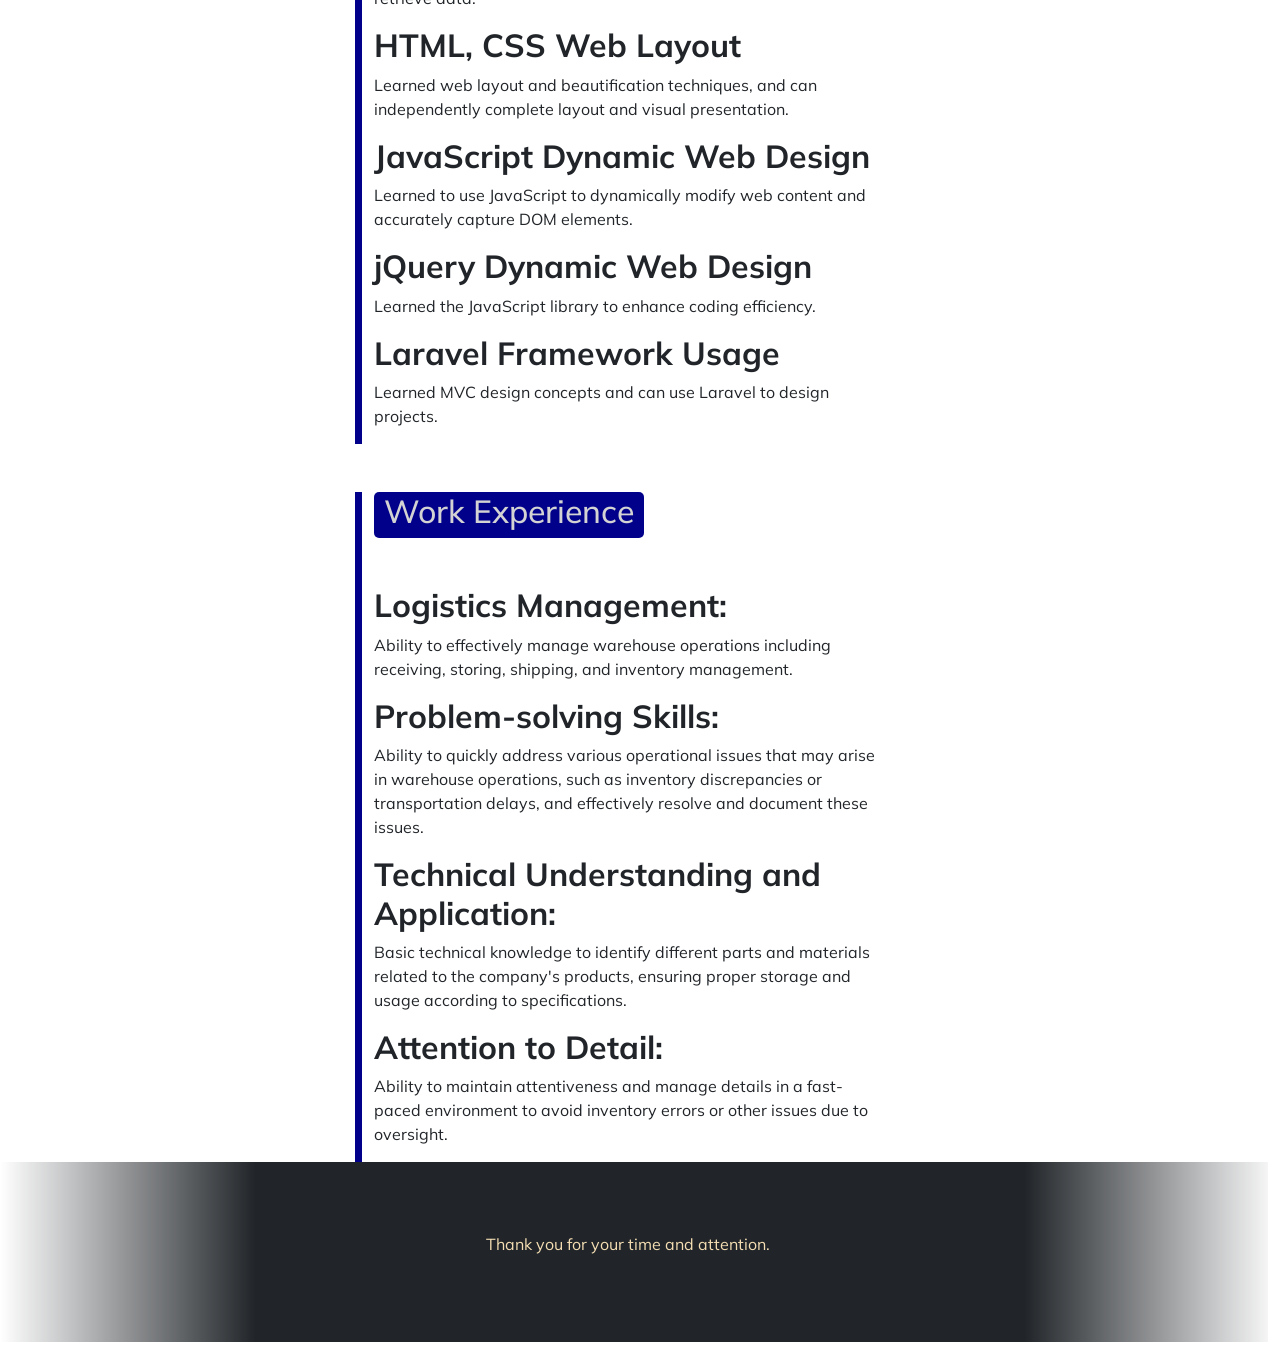
==== commit 8d3ca3eb: "重新排版" ====
--- a/index.html
+++ b/index.html
@@ -18,173 +18,164 @@
 </head>
 
 <body>
-    <div class="container-fluid header">
-        <nav class="navbar navbar-expand-sm bg-dark navbar-dark fixed-top">
-
-            <ul class="navbar-nav">
-                <li class="nav-item">
-                    <a class="nav-link active" href="#">Home</a>
+    <div class="container-fluid">
+        <div class="row header">
+
+            <nav class="navbar navbar-expand-sm bg-dark navbar-dark fixed-top">
+
+                <ul class="navbar-nav">
+                    <li class="nav-item">
+                        <a class="nav-link active" href="#">Home</a>
+                    </li>
+
+                    <li class="nav-item">
+                        <a class="nav-link" href="#aboutme">About Me</a>
+                    </li>
+                    <li class="nav-item">
+                        <a class="nav-link" href="#Illustrator">Illustrator Portfolio</a>
+                    </li>
+                    <li class="nav-item">
+                        <a class="nav-link" href="#Resume">Resume</a>
+                    </li>
+
+                </ul>
+
+            </nav>
+
+        </div>
+    </div>
+    <div class="row content top"></div>
+    <div class="row title" id="aboutme">
+        <h2>About Me</h2>
+    </div>
+    <div class="row mt-1 mb-3 h-100">
+        <div class="col-12 col-lg-6 mt-3 mb-3 d-flex justify-content-center align-items-center">
+            <img class="rounded img-fluid w-50" src="./images/01.jpg" alt="" srcset="">
+        </div>
+        <div class="aboutmebox col-6">
+
+            <h1>PHP Web Design Training Course</h1>
+            <br><br>
+            <ul>
+                <li>Spent more than six months focusing on:
+                    <ul>
+                        <li>Visual arts</li>
+                        <li>Front-end web design</li>
+                        <li>MySQL database</li>
+                        <li>Back-end programming languages</li>
+                    </ul>
                 </li>
-
-                <li class="nav-item">
-                    <a class="nav-link" href="#aboutme">About Me</a>
+                <br>
+                <li>Acquired skills to build websites with both front-end and back-end capabilities, including
+                    development using VSCode/Apache</li>
+                <br>
+                <li>Possess fundamental concepts of:
+                    <ul>
+                        <li>PHP programming language flow control</li>
+                        <li>Relational table operations with PHPMyAdmin</li>
+                    </ul>
                 </li>
-                <li class="nav-item">
-                    <a class="nav-link" href="#Illustrator">Illustrator Portfolio</a>
-                </li>
-                <li class="nav-item">
-                    <a class="nav-link" href="#Resume">Resume</a>
-                </li>
-
+                <br>
+                <li>Learned basic command operations of version control systems such as Git</li>
             </ul>
-
-        </nav>
-    </div>
-    <div class="conrainer-fluid content top">
-
-    </div>
-
-    <div class="container-fluid mb-5 content">
-        <div class="row" id="aboutme">
-            <div class="col-12 title">
-                <h2>About Me</h2>
-            </div>
-        </div>
-        <div class="row mt-1 mb-3 h-100">
-            <div class="col-12 col-lg-6 mt-3 mb-3 d-flex justify-content-center align-items-center">
-                <img class="rounded img-fluid w-50" src="./images/01.jpg" alt="" srcset="">
-            </div>
-            <div class="aboutmebox col-6">
-
-                <h1>PHP Web Design Training Course</h1>
-                <br><br>
-                <ul>
-                    <li>Spent more than six months focusing on:
-                        <ul>
-                            <li>Visual arts</li>
-                            <li>Front-end web design</li>
-                            <li>MySQL database</li>
-                            <li>Back-end programming languages</li>
-                        </ul>
-                    </li>
-                    <br>
-                    <li>Acquired skills to build websites with both front-end and back-end capabilities, including
-                        development using VSCode/Apache</li>
-                    <br>
-                    <li>Possess fundamental concepts of:
-                        <ul>
-                            <li>PHP programming language flow control</li>
-                            <li>Relational table operations with PHPMyAdmin</li>
-                        </ul>
-                    </li>
-                    <br>
-                    <li>Learned basic command operations of version control systems such as Git</li>
-                </ul>
-            </div>
         </div>
     </div>
     <hr>
-    </div>
-    <div class="container-fluid content" style="background-color: lightgray;">
-        <div class="row" id="Illustrator">
-            <div class="col-12 title">
-                <h3>Illustrator Design Portfolio</h3>
-            </div>
-        </div>
-        <div class="row mt-1 mb-3 scroll imgbx" style="--t:20s">
-            <div class="normal">
-                <a href="https://github.com/Mu395179/illustrator_portfolio" title="Go to Github"><img
-                        src="PNG_File\Antelope.png" alt="Bird"></a>
-                <a href="https://github.com/Mu395179/illustrator_portfolio" title="Go to Github"><img
-                        src="PNG_File\Bat.png" alt="Chicken"></a>
-                <a href="https://github.com/Mu395179/illustrator_portfolio" title="Go to Github"><img
-                        src="./PNG_File/Bear.png" alt="Penguin"></a>
-                <a href="https://github.com/Mu395179/illustrator_portfolio" title="Go to Github"><img
-                        src="./PNG_File/Bird.png" alt="Rabbit"></a>
-                <a href="https://github.com/Mu395179/illustrator_portfolio" title="Go to Github"><img
-                        src="./PNG_File/Cat.png" alt="Rat"></a>
-                <a href="https://github.com/Mu395179/illustrator_portfolio" title="Go to Github"><img
-                        src="./PNG_File/Chameleon.png" alt="Squirrel"></a>
-                <a href="https://github.com/Mu395179/illustrator_portfolio" title="Go to Github"><img
-                        src="./PNG_File/Chicken.png" alt="Squirrel"></a>
-                <a href="https://github.com/Mu395179/illustrator_portfolio" title="Go to Github"><img
-                        src="./PNG_File/Dog.png" alt="Squirrel"></a>
-                <a href="https://github.com/Mu395179/illustrator_portfolio" title="Go to Github"><img
-                        src="./PNG_File/Dolphin.png" alt="Squirrel"></a>
-                <a href="https://github.com/Mu395179/illustrator_portfolio" title="Go to Github"><img
-                        src="./PNG_File/Fox.png" alt="Squirrel"></a>
-                <a href="https://github.com/Mu395179/illustrator_portfolio" title="Go to Github"><img
-                        src="./PNG_File/Hippo.png" alt="Squirrel"></a>
-                <a href="https://github.com/Mu395179/illustrator_portfolio" title="Go to Github"><img
-                        src="./PNG_File/Kangaroo.png" alt="Bird"></a>
-                <a href="https://github.com/Mu395179/illustrator_portfolio" title="Go to Github"><img
-                        src="./PNG_File/Penguin.png" alt="Chicken"></a>
-                <a href="https://github.com/Mu395179/illustrator_portfolio" title="Go to Github"><img
-                        src="./PNG_File/Rabbit.png" alt="Penguin"></a>
-                <a href="https://github.com/Mu395179/illustrator_portfolio" title="Go to Github"><img
-                        src="./PNG_File/Rat.png" alt="Rabbit"></a>
-                <a href="https://github.com/Mu395179/illustrator_portfolio" title="Go to Github"><img
-                        src="./PNG_File/Rhino.png" alt="Rat"></a>
-                <a href="https://github.com/Mu395179/illustrator_portfolio" title="Go to Github"><img
-                        src="./PNG_File/Sea_Turtle.png" alt="Squirrel"></a>
-                <a href="https://github.com/Mu395179/illustrator_portfolio" title="Go to Github"><img
-                        src="./PNG_File/Shark.png" alt="Squirrel"></a>
-                <a href="https://github.com/Mu395179/illustrator_portfolio" title="Go to Github"><img
-                        src="./PNG_File/Squirrel.png" alt="Squirrel"></a>
-                <a href="https://github.com/Mu395179/illustrator_portfolio" title="Go to Github"><img
-                        src="./PNG_File/Whale.png" alt="Squirrel"></a>
-
-            </div>
-        </div>
-        <div class="row mt-5">
-            <div id="carouselExampleControls" class="carousel slide" data-bs-ride="carousel">
-                <div class="carousel-inner">
-                    <div class="carousel-item active">
-                        <div class="row">
-                            <div class="imagebox col-6">
-                                <img src="./PNG_File/Bear.png" alt="">
-                            </div>
-                            <div class="textbox col-6">
-                                <h1>Bear</h1>
-                            </div>
-                        </div>
-                    </div>
-                    <div class="carousel-item">
-                        <div class="row">
-                            <div class="imagebox col-6">
-                                <img src="./PNG_File/Cat.png" alt="">
-                            </div>
-                            <div class="textbox col-6">
-                                <h1>Cat</h1>
-                            </div>
-                        </div>
-                    </div>
-                    <div class="carousel-item">
-                        <div class="row">
-                            <div class="imagebox col-6">
-                                <img src="./PNG_File/Dog.png" alt="">
-                            </div>
-                            <div class="textbox col-6">
-                                <h1>Dog</h1>
-                            </div>
-                        </div>
-                    </div>
-                </div>
-                <button class="carousel-control-prev" type="button" data-bs-target="#carouselExampleControls"
-                    data-bs-slide="prev">
-                    <span class="carousel-control-prev-icon" aria-hidden="true"></span>
-                    <span class="visually-hidden">Previous</span>
-                </button>
-                <button class="carousel-control-next" type="button" data-bs-target="#carouselExampleControls"
-                    data-bs-slide="next">
-                    <span class="carousel-control-next-icon" aria-hidden="true"></span>
-                    <span class="visually-hidden">Next</span>
-                </button>
-            </div>
-        </div>
-    </div>
-    <hr>
-    <div class="container-fluid mb-5 content">
+    <div class="row" id="Illustrator">
+        <div class="col-12 title">
+            <h3>Illustrator Design Portfolio</h3>
+        </div>
+    </div>
+    <div class="row mt-1 mb-3 scroll imgbx" style="--t:20s">
+        <div class="normal">
+            <a href="https://github.com/Mu395179/illustrator_portfolio" title="Go to Github"><img class="imgball"
+                    src="PNG_File\Antelope.png" alt="Bird"></a>
+            <a href="https://github.com/Mu395179/illustrator_portfolio" title="Go to Github"><img class="imgball"
+                    src="PNG_File\Bat.png" alt="Chicken"></a>
+            <a href="https://github.com/Mu395179/illustrator_portfolio" title="Go to Github"><img class="imgball"
+                    src="./PNG_File/Bear.png" alt="Penguin"></a>
+            <a href="https://github.com/Mu395179/illustrator_portfolio" title="Go to Github"><img class="imgball"
+                    src="./PNG_File/Bird.png" alt="Rabbit"></a>
+            <a href="https://github.com/Mu395179/illustrator_portfolio" title="Go to Github"><img class="imgball"
+                    src="./PNG_File/Cat.png" alt="Rat"></a>
+            <a href="https://github.com/Mu395179/illustrator_portfolio" title="Go to Github"><img class="imgball"
+                    src="./PNG_File/Chameleon.png" alt="Squirrel"></a>
+            <a href="https://github.com/Mu395179/illustrator_portfolio" title="Go to Github"><img class="imgball"
+                    src="./PNG_File/Chicken.png" alt="Squirrel"></a>
+            <a href="https://github.com/Mu395179/illustrator_portfolio" title="Go to Github"><img class="imgball"
+                    src="./PNG_File/Dog.png" alt="Squirrel"></a>
+            <a href="https://github.com/Mu395179/illustrator_portfolio" title="Go to Github"><img class="imgball"
+                    src="./PNG_File/Dolphin.png" alt="Squirrel"></a>
+            <a href="https://github.com/Mu395179/illustrator_portfolio" title="Go to Github"><img class="imgball"
+                    src="./PNG_File/Fox.png" alt="Squirrel"></a>
+            <a href="https://github.com/Mu395179/illustrator_portfolio" title="Go to Github"><img class="imgball"
+                    src="./PNG_File/Hippo.png" alt="Squirrel"></a>
+            <a href="https://github.com/Mu395179/illustrator_portfolio" title="Go to Github"><img class="imgball"
+                    src="./PNG_File/Kangaroo.png" alt="Bird"></a>
+            <a href="https://github.com/Mu395179/illustrator_portfolio" title="Go to Github"><img class="imgball"
+                    src="./PNG_File/Penguin.png" alt="Chicken"></a>
+            <a href="https://github.com/Mu395179/illustrator_portfolio" title="Go to Github"><img class="imgball"
+                    src="./PNG_File/Rabbit.png" alt="Penguin"></a>
+            <a href="https://github.com/Mu395179/illustrator_portfolio" title="Go to Github"><img class="imgball"
+                    src="./PNG_File/Rat.png" alt="Rabbit"></a>
+            <a href="https://github.com/Mu395179/illustrator_portfolio" title="Go to Github"><img class="imgball"
+                    src="./PNG_File/Rhino.png" alt="Rat"></a>
+            <a href="https://github.com/Mu395179/illustrator_portfolio" title="Go to Github"><img class="imgball"
+                    src="./PNG_File/Sea_Turtle.png" alt="Squirrel"></a>
+            <a href="https://github.com/Mu395179/illustrator_portfolio" title="Go to Github"><img class="imgball"
+                    src="./PNG_File/Shark.png" alt="Squirrel"></a>
+            <a href="https://github.com/Mu395179/illustrator_portfolio" title="Go to Github"><img class="imgball"
+                    src="./PNG_File/Squirrel.png" alt="Squirrel"></a>
+            <a href="https://github.com/Mu395179/illustrator_portfolio" title="Go to Github"><img class="imgball"
+                    src="./PNG_File/Whale.png" alt="Squirrel"></a>
+
+        </div>
+
+        <div id="carouselExampleControls" class="carousel slide" data-bs-ride="carousel">
+            <div class="carousel-inner">
+                <div class="carousel-item active">
+                    <div class="row arousel01">
+                        <div class="imagebox col-12 col-lg-6">
+                            <img class="sample" src="./PNG_File/Bear.png" alt="">
+                        </div>
+                        <div class="textbox col-12 col-lg-6">
+                            <h1>Bear</h1>
+                        </div>
+                    </div>
+                </div>
+                <div class="carousel-item">
+                    <div class="row arousel01">
+                        <div class="imagebox col-12 col-lg-6">
+                            <img class="sample" src="./PNG_File/Bear.png" alt="">
+                        </div>
+                        <div class="textbox col-12 col-lg-6">
+                            <h1>Bear</h1>
+                        </div>
+                    </div>
+                </div>
+                <div class="carousel-item">
+                    <div class="row arousel01">
+                        <div class="imagebox col-12 col-lg-6">
+                            <img class="sample" src="./PNG_File/Bear.png" alt="">
+                        </div>
+                        <div class="textbox col-12 col-lg-6">
+                            <h1>Bear</h1>
+                        </div>
+                    </div>
+                </div>
+            </div>
+            <button class="carousel-control-prev" type="button" data-bs-target="#carouselExampleControls"
+                data-bs-slide="prev">
+                <span class="carousel-control-prev-icon" aria-hidden="true"></span>
+                <span class="visually-hidden">Previous</span>
+            </button>
+            <button class="carousel-control-next" type="button" data-bs-target="#carouselExampleControls"
+                data-bs-slide="next">
+                <span class="carousel-control-next-icon" aria-hidden="true"></span>
+                <span class="visually-hidden">Next</span>
+            </button>
+        </div>
+
         <div class="row" id="Resume">
             <div class="col-12 title">
                 <h2>Resume</h2>
@@ -220,11 +211,6 @@
                         <p>Learned the JavaScript library to enhance coding efficiency.</p>
                     </div>
                     <div>
-                        <h2><strong>Bootstrap Framework Usage</strong></h2>
-                        <p>Learned to use the open-source framework and can read official documentation to correctly use
-                            the framework.</p>
-                    </div>
-                    <div>
                         <h2><strong>Laravel Framework Usage</strong></h2>
                         <p>Learned MVC design concepts and can use Laravel to design projects.</p>
                     </div>
@@ -260,11 +246,11 @@
                 </div>
             </div>
         </div>
-    </div>
-    <div class="conrainer-fluid footer bg-dark">
-        <p>Thank you for your time and attention.
-        </p>
-    </div>
+
+        <div class="row footer bg-dark">
+            <p>Thank you for your time and attention.
+            </p>
+        </div>
 
 
 
--- a/style.css
+++ b/style.css
@@ -39,7 +39,7 @@
 
 .aboutmebox {
 
-    padding-top: 200px;
+    padding-top: 150px;
     align-items: center;
     /* 垂直置中 */
 
@@ -60,6 +60,14 @@
     /* 確保容器有高度 */
     text-align: center;
     /* 可選，將文字內部對齊中心 */
+}
+
+.arousel01 {
+    height: 80vh;
+}
+
+.sample {
+    padding-top: 30px;
 
 }
 
@@ -114,12 +122,12 @@
     position: relative;
 }
 
-.imgbx img {
+.imgbx .imgball {
     max-width: 100px;
     transition: 0.5s;
 }
 
-.imgbx img:hover {
+.imgbx .imgball:hover {
     scale: 1.2;
     filter: grayscale(1);
 }
@@ -128,12 +136,16 @@
     animation-play-state: paused;
 }
 
+
+
+
+
 .timeline {
-    margin-top: 5EM;
+    margin-top: 3em;
     margin-left: 10em;
     margin-right: 10em;
     max-width: 34.15em;
-    border-left: 3px solid black;
+    border-left: 7px solid darkblue;
 
 }
 
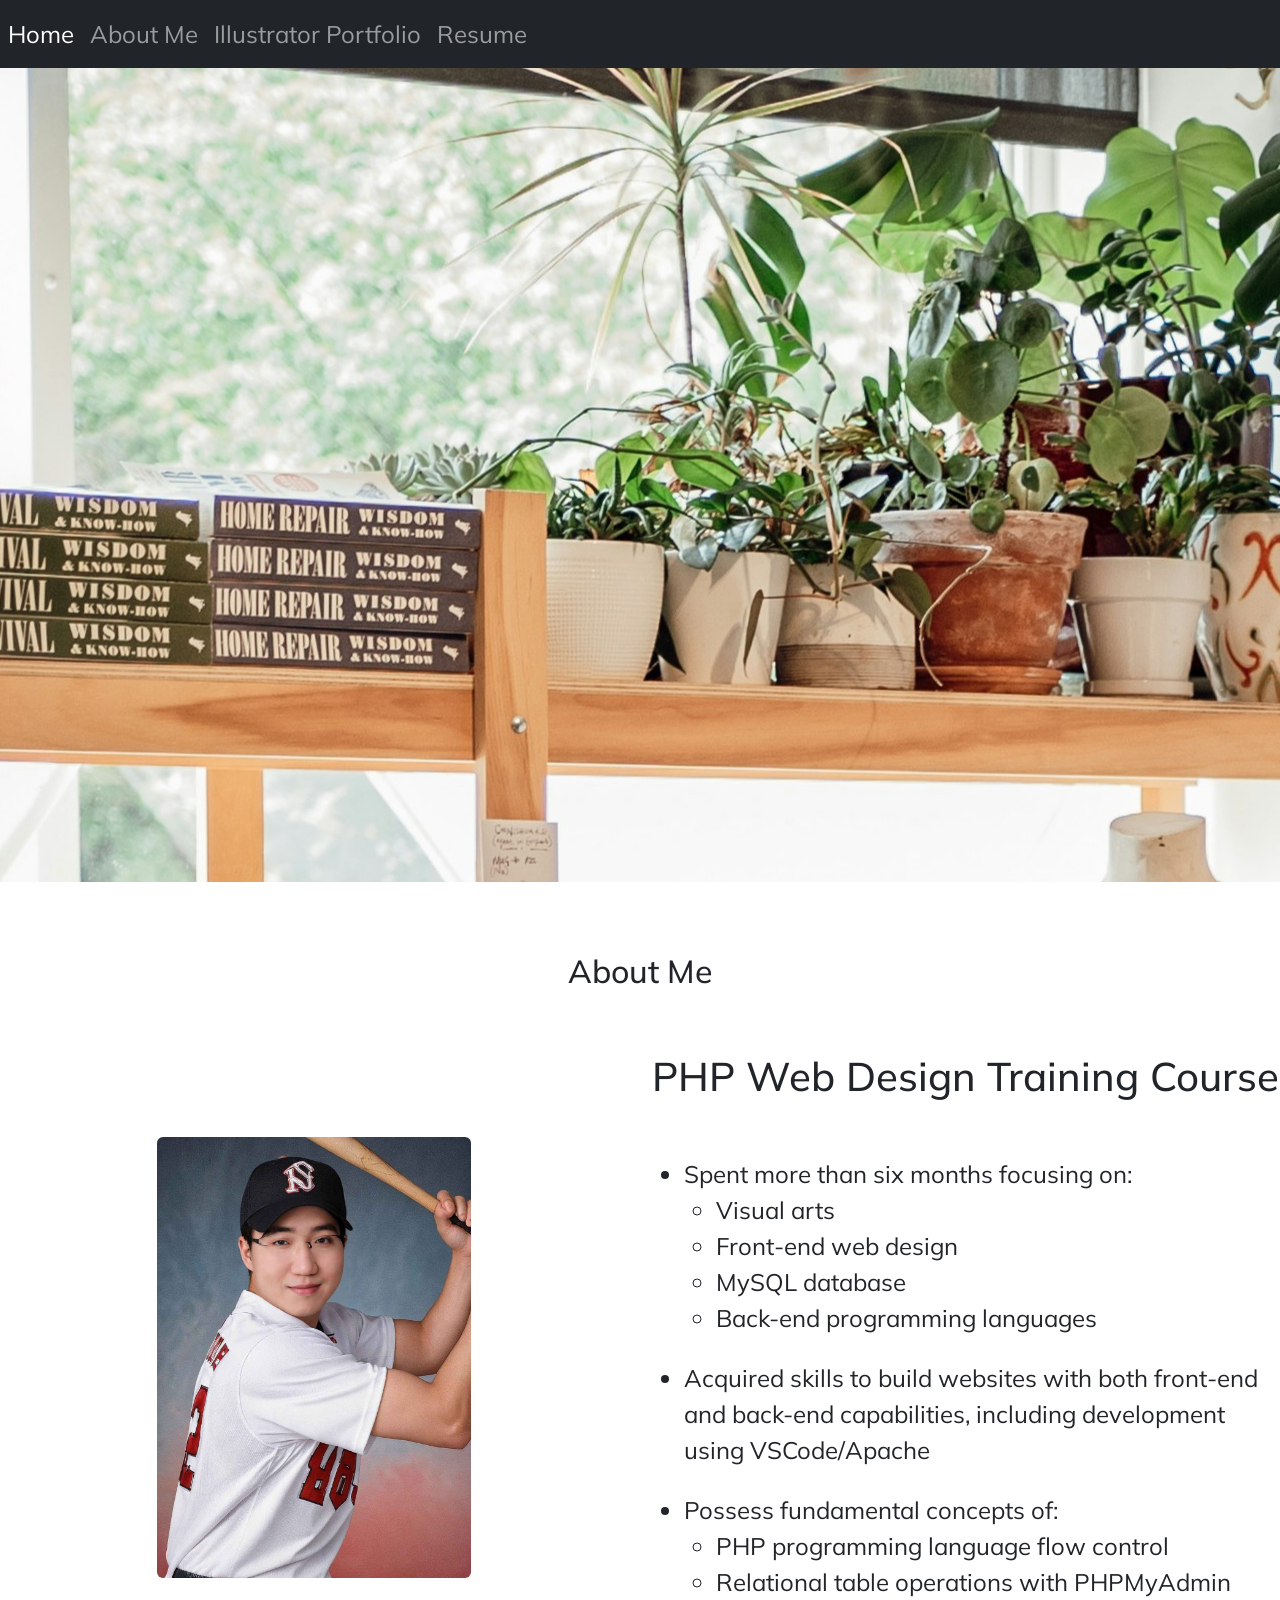
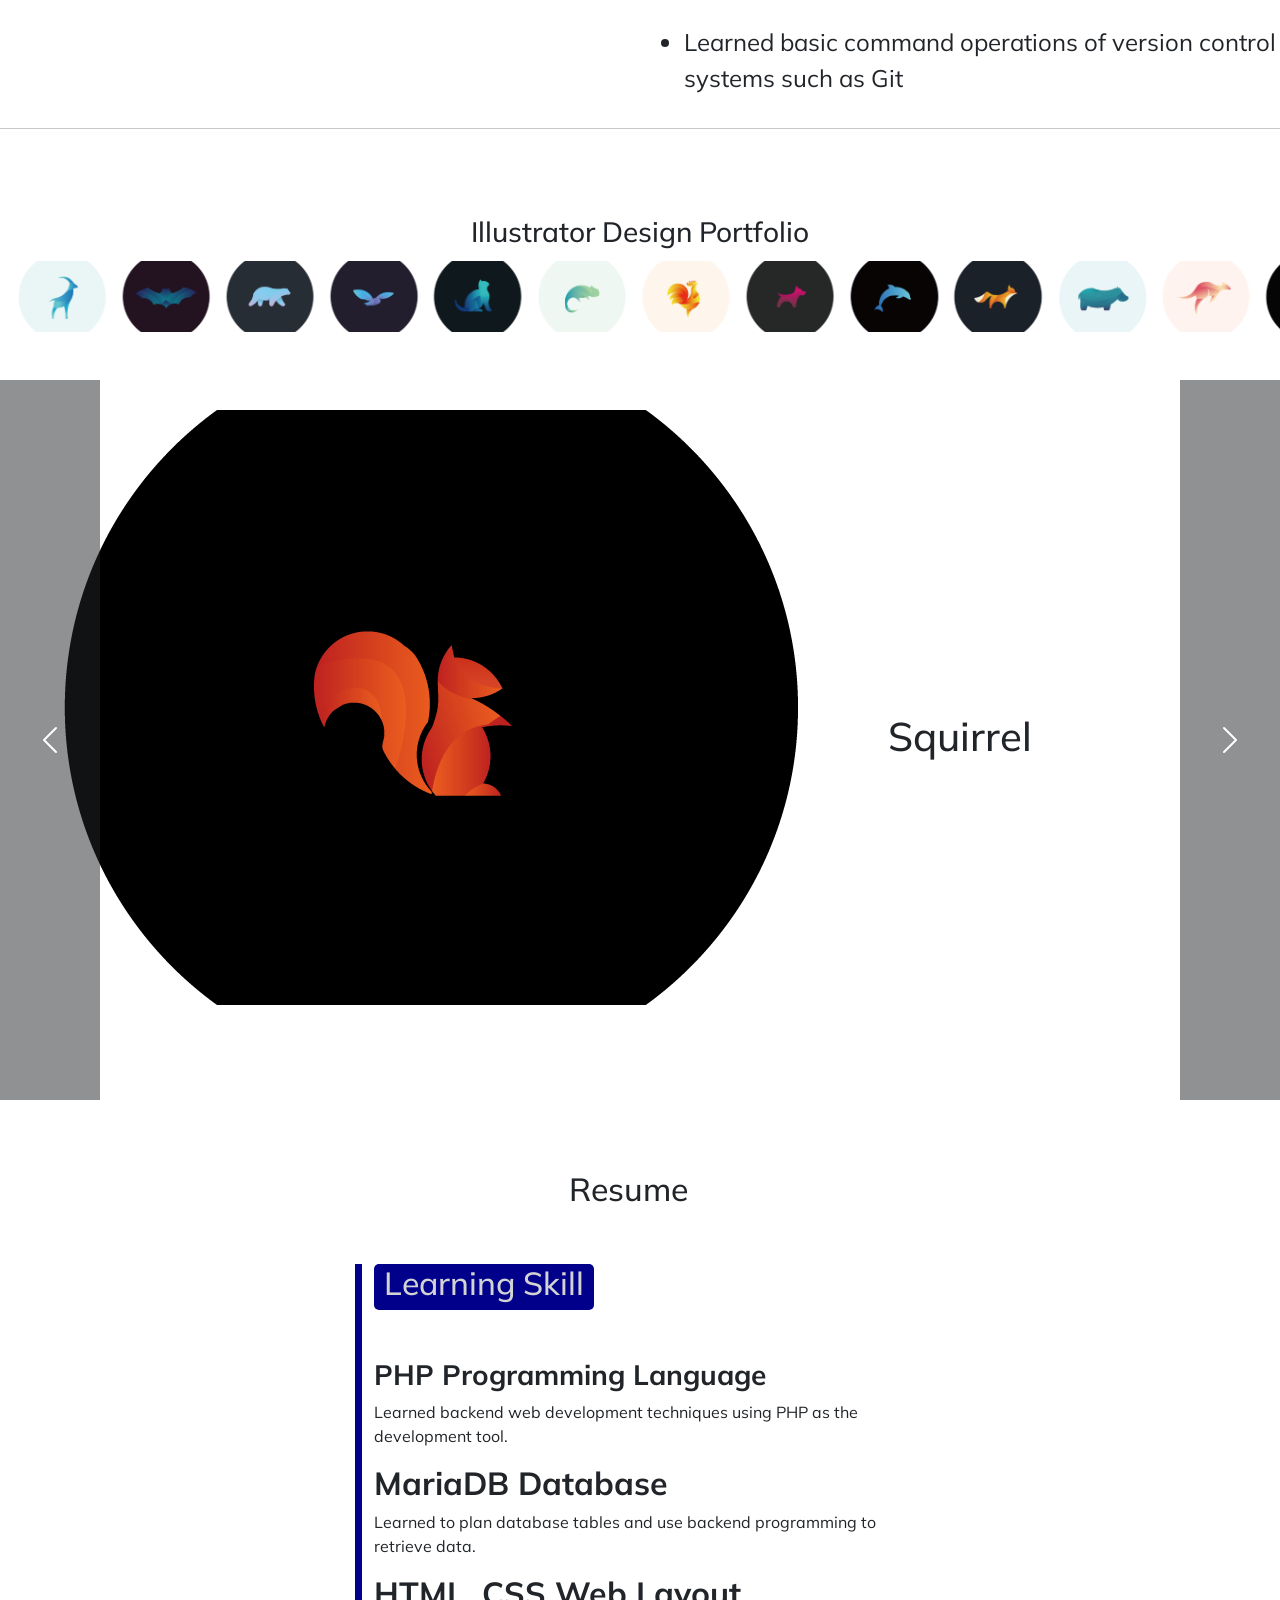
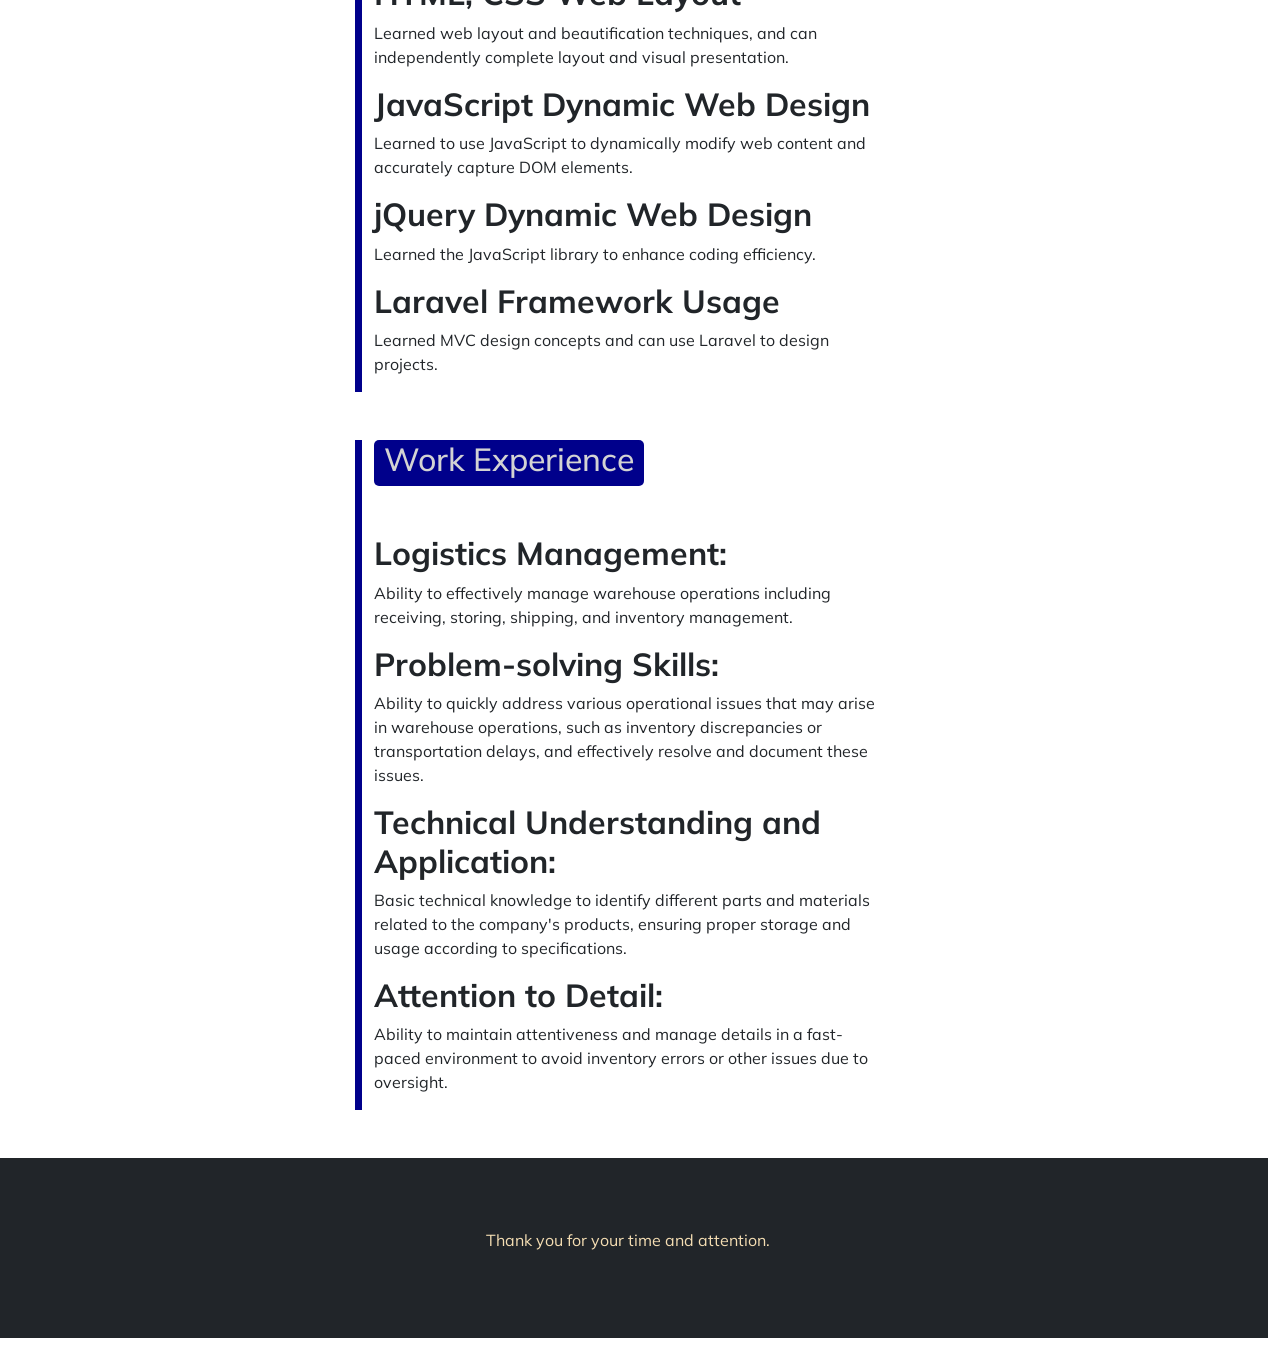
==== commit 269b38b8: "微調修改版面" ====
--- a/index.html
+++ b/index.html
@@ -88,8 +88,8 @@
     </div>
     <div class="row mt-1 mb-3 scroll imgbx" style="--t:20s">
         <div class="normal">
-            <a href="https://github.com/Mu395179/illustrator_portfolio" title="Go to Github"><img class="imgball"
-                    src="PNG_File\Antelope.png" alt="Bird"></a>
+            <a href="https://github.com/Mu395179/illustrator_portfolio" title="Go to Github" target="_blank"><img
+                    class="imgball" src="PNG_File\Antelope.png" alt="Bird"></a>
             <a href="https://github.com/Mu395179/illustrator_portfolio" title="Go to Github"><img class="imgball"
                     src="PNG_File\Bat.png" alt="Chicken"></a>
             <a href="https://github.com/Mu395179/illustrator_portfolio" title="Go to Github"><img class="imgball"
@@ -131,46 +131,46 @@
 
         </div>
 
-        <div id="carouselExampleControls" class="carousel slide" data-bs-ride="carousel">
+        <div id="carouselExampleControls" class="carousel slide mt-5" data-bs-ride="carousel">
             <div class="carousel-inner">
                 <div class="carousel-item active">
                     <div class="row arousel01">
                         <div class="imagebox col-12 col-lg-6">
-                            <img class="sample" src="./PNG_File/Bear.png" alt="">
+                            <img class="sample" src="./PNG_File/Squirrel.png" alt="">
                         </div>
                         <div class="textbox col-12 col-lg-6">
-                            <h1>Bear</h1>
+                            <h1>Squirrel</h1>
                         </div>
                     </div>
                 </div>
                 <div class="carousel-item">
                     <div class="row arousel01">
                         <div class="imagebox col-12 col-lg-6">
-                            <img class="sample" src="./PNG_File/Bear.png" alt="">
+                            <img class="sample" src="./PNG_File/Cat.png" alt="">
                         </div>
                         <div class="textbox col-12 col-lg-6">
-                            <h1>Bear</h1>
+                            <h1>Cat</h1>
                         </div>
                     </div>
                 </div>
                 <div class="carousel-item">
                     <div class="row arousel01">
                         <div class="imagebox col-12 col-lg-6">
-                            <img class="sample" src="./PNG_File/Bear.png" alt="">
+                            <img class="sample" src="./PNG_File/Dog.png" alt="">
                         </div>
                         <div class="textbox col-12 col-lg-6">
-                            <h1>Bear</h1>
-                        </div>
-                    </div>
-                </div>
-            </div>
-            <button class="carousel-control-prev" type="button" data-bs-target="#carouselExampleControls"
-                data-bs-slide="prev">
+                            <h1>Dog</h1>
+                        </div>
+                    </div>
+                </div>
+            </div>
+            <button class="carousel-control-prev bg-dark" style="width: 100px;" type="button"
+                data-bs-target="#carouselExampleControls" data-bs-slide="prev">
                 <span class="carousel-control-prev-icon" aria-hidden="true"></span>
                 <span class="visually-hidden">Previous</span>
             </button>
-            <button class="carousel-control-next" type="button" data-bs-target="#carouselExampleControls"
-                data-bs-slide="next">
+            <button class="carousel-control-next bg-dark" style="width: 100px;" type="button"
+                data-bs-target="#carouselExampleControls" data-bs-slide="next">
                 <span class="carousel-control-next-icon" aria-hidden="true"></span>
                 <span class="visually-hidden">Next</span>
             </button>
@@ -181,7 +181,7 @@
                 <h2>Resume</h2>
             </div>
         </div>
-        <div class="row d-flex justify-content-center">
+        <div class="row d-flex justify-content-center mb-5">
 
             <div class="col-6 timeline ">
                 <div class="checkpoink">
--- a/style.css
+++ b/style.css
@@ -39,7 +39,7 @@
 
 .aboutmebox {
 
-    padding-top: 150px;
+    padding-top: 50px;
     align-items: center;
     /* 垂直置中 */
 
@@ -77,19 +77,19 @@
     /* height: 30vh; */
     overflow: hidden;
     margin: auto;
-    -webkit-mask-image: linear-gradient(90deg, transparent, #fff 20%, #fff 80%, transparent);
+    /* -webkit-mask-image: linear-gradient(90deg, transparent, #fff 10%, #fff 90%, transparent); */
 }
 
 .scroll .normal {
     white-space: nowrap;
     animation: animate var(--t) linear infinite;
-    animation-delay: calc(var(--t) * -2);
+    animation-delay: calc(var(--t) / -2);
 }
 
 .scroll .reverse {
     white-space: nowrap;
     animation: animate2 var(--t) linear infinite;
-    animation-delay: calc(var(--t) * -2);
+    animation-delay: calc(var(--t) / -2);
 }
 
 @keyframes animate {
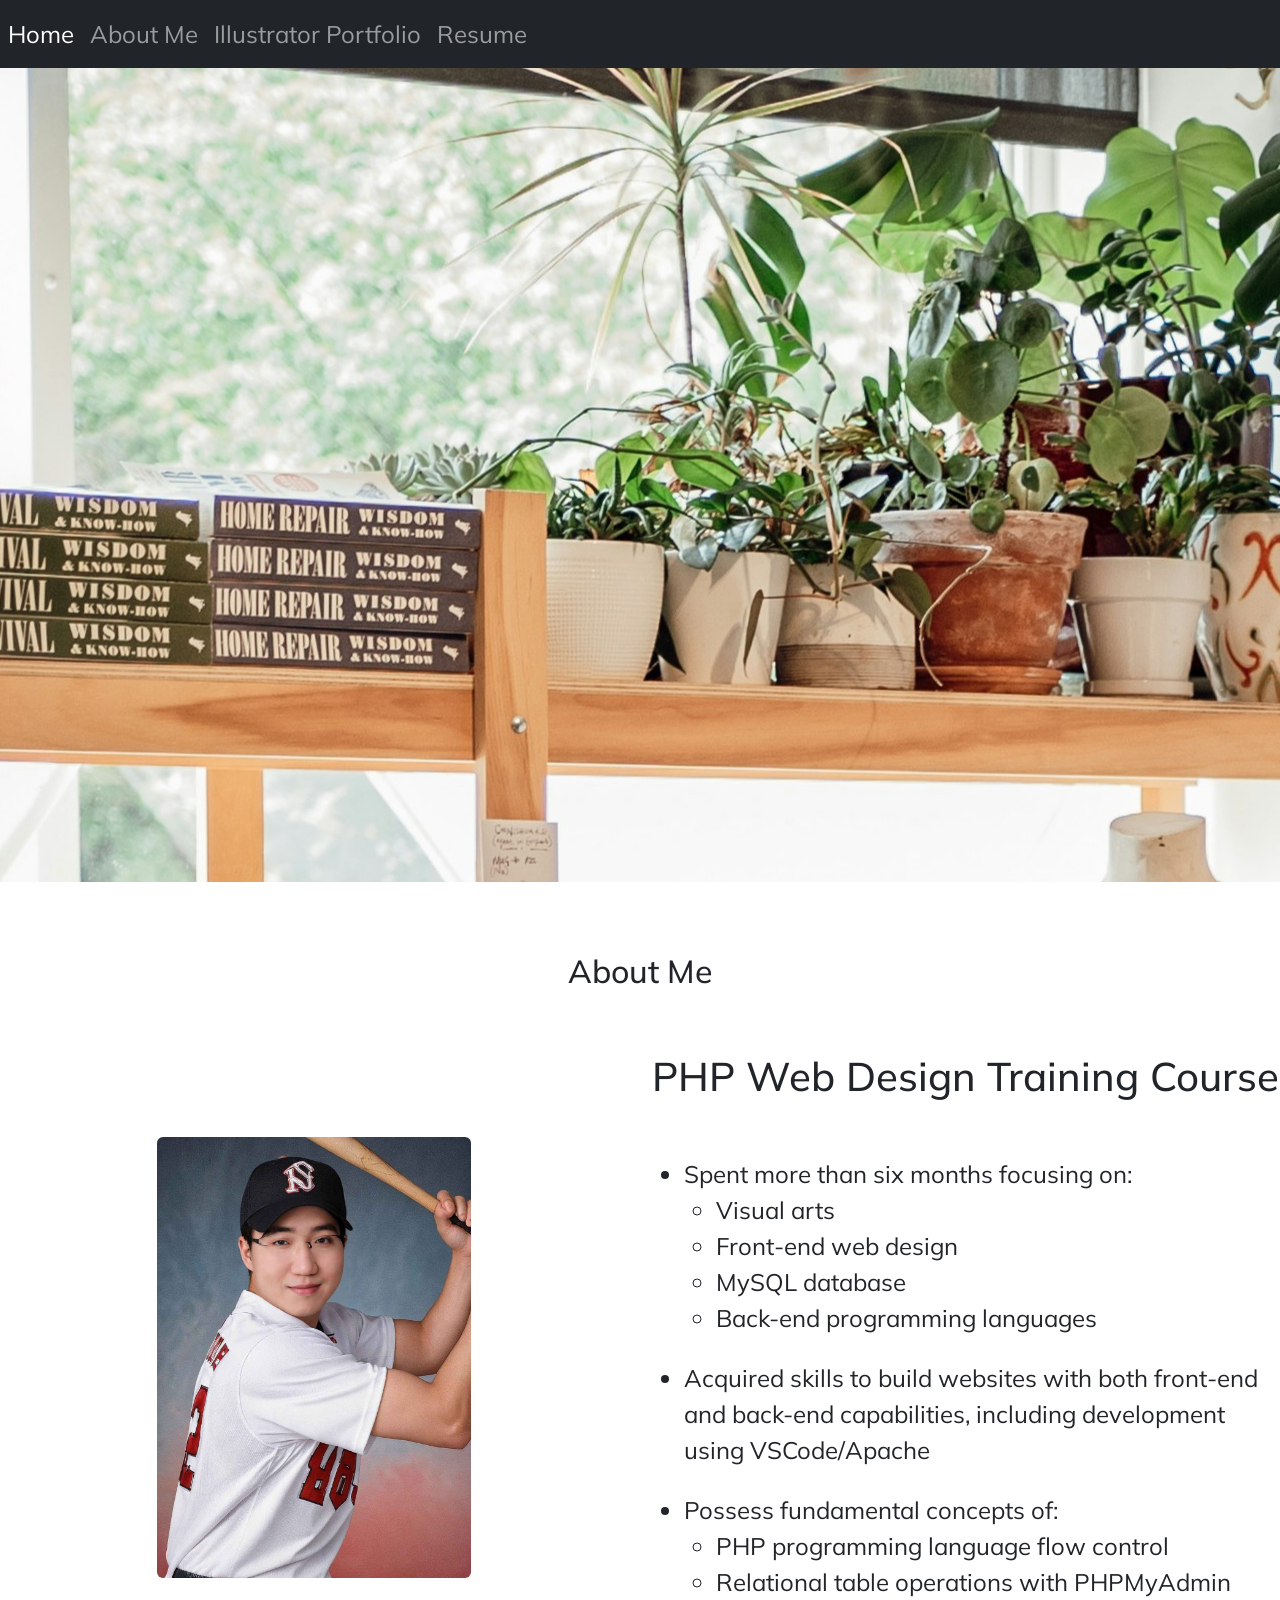
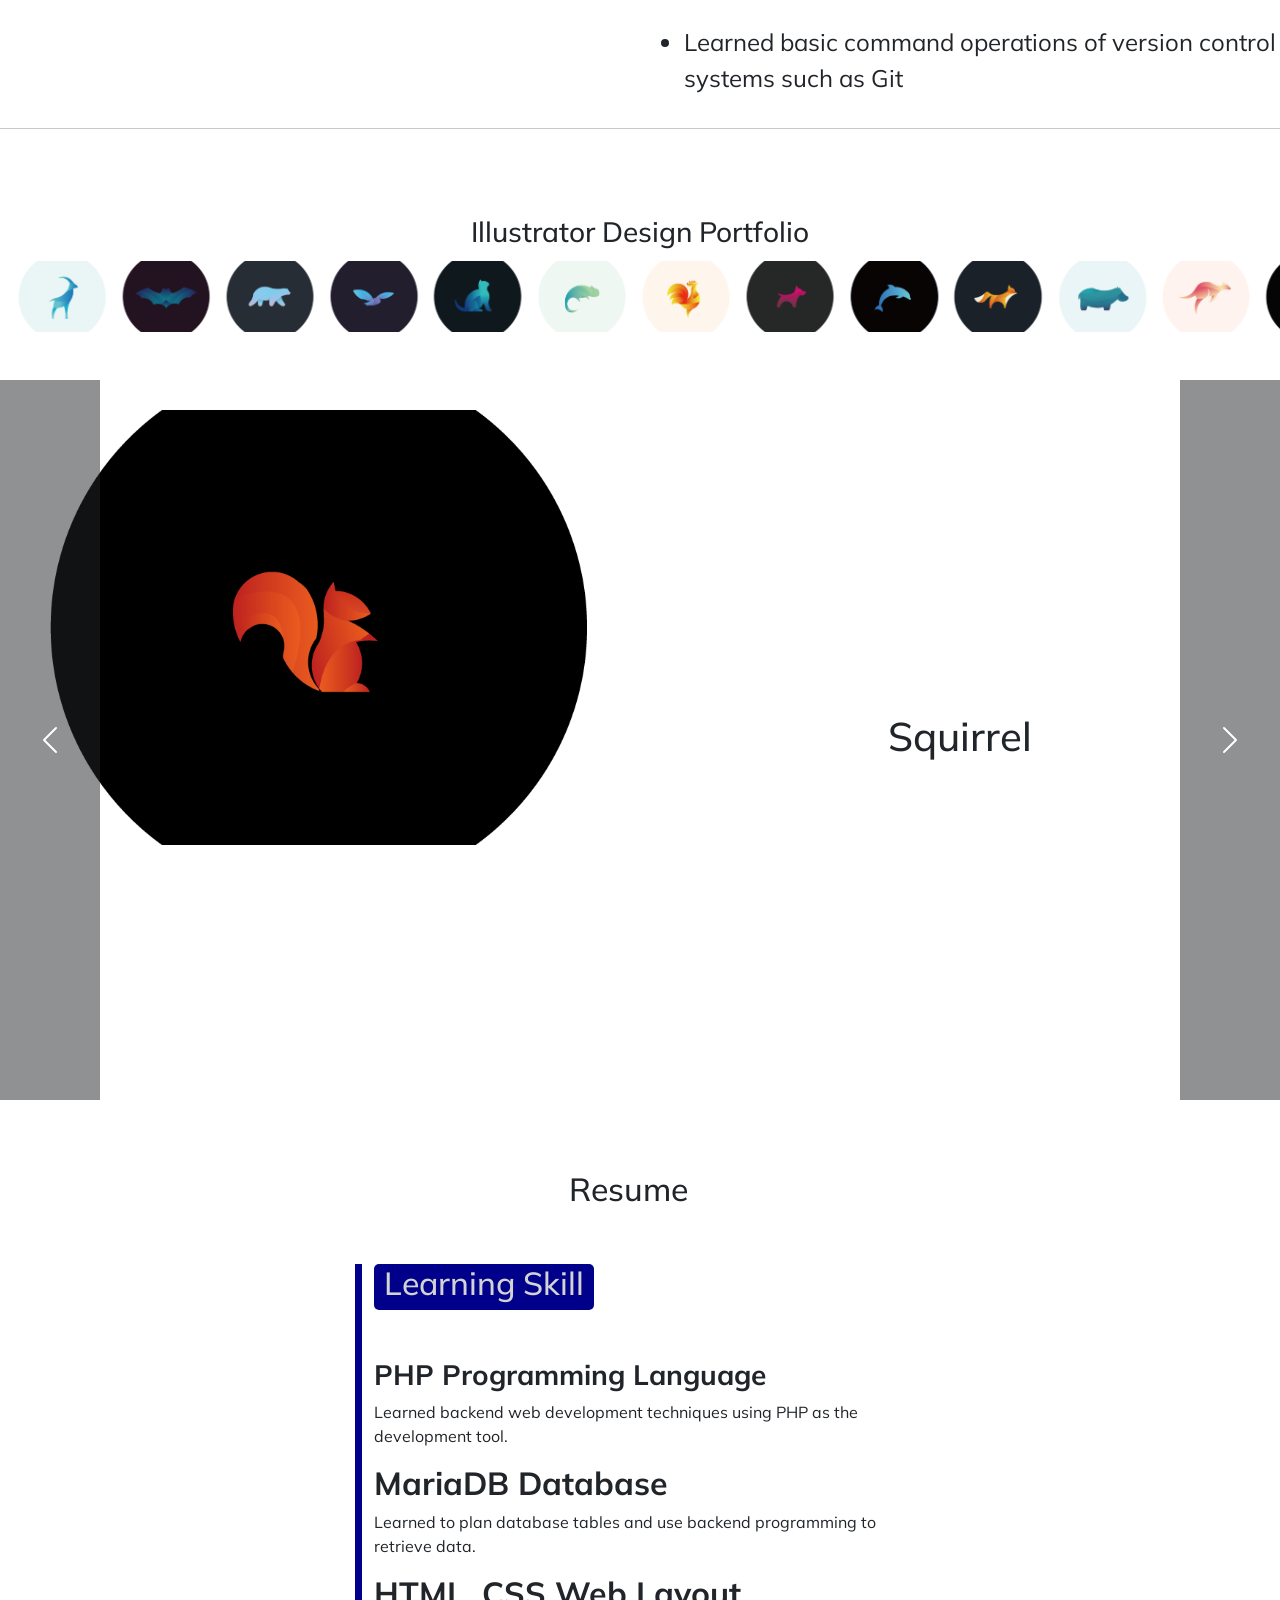
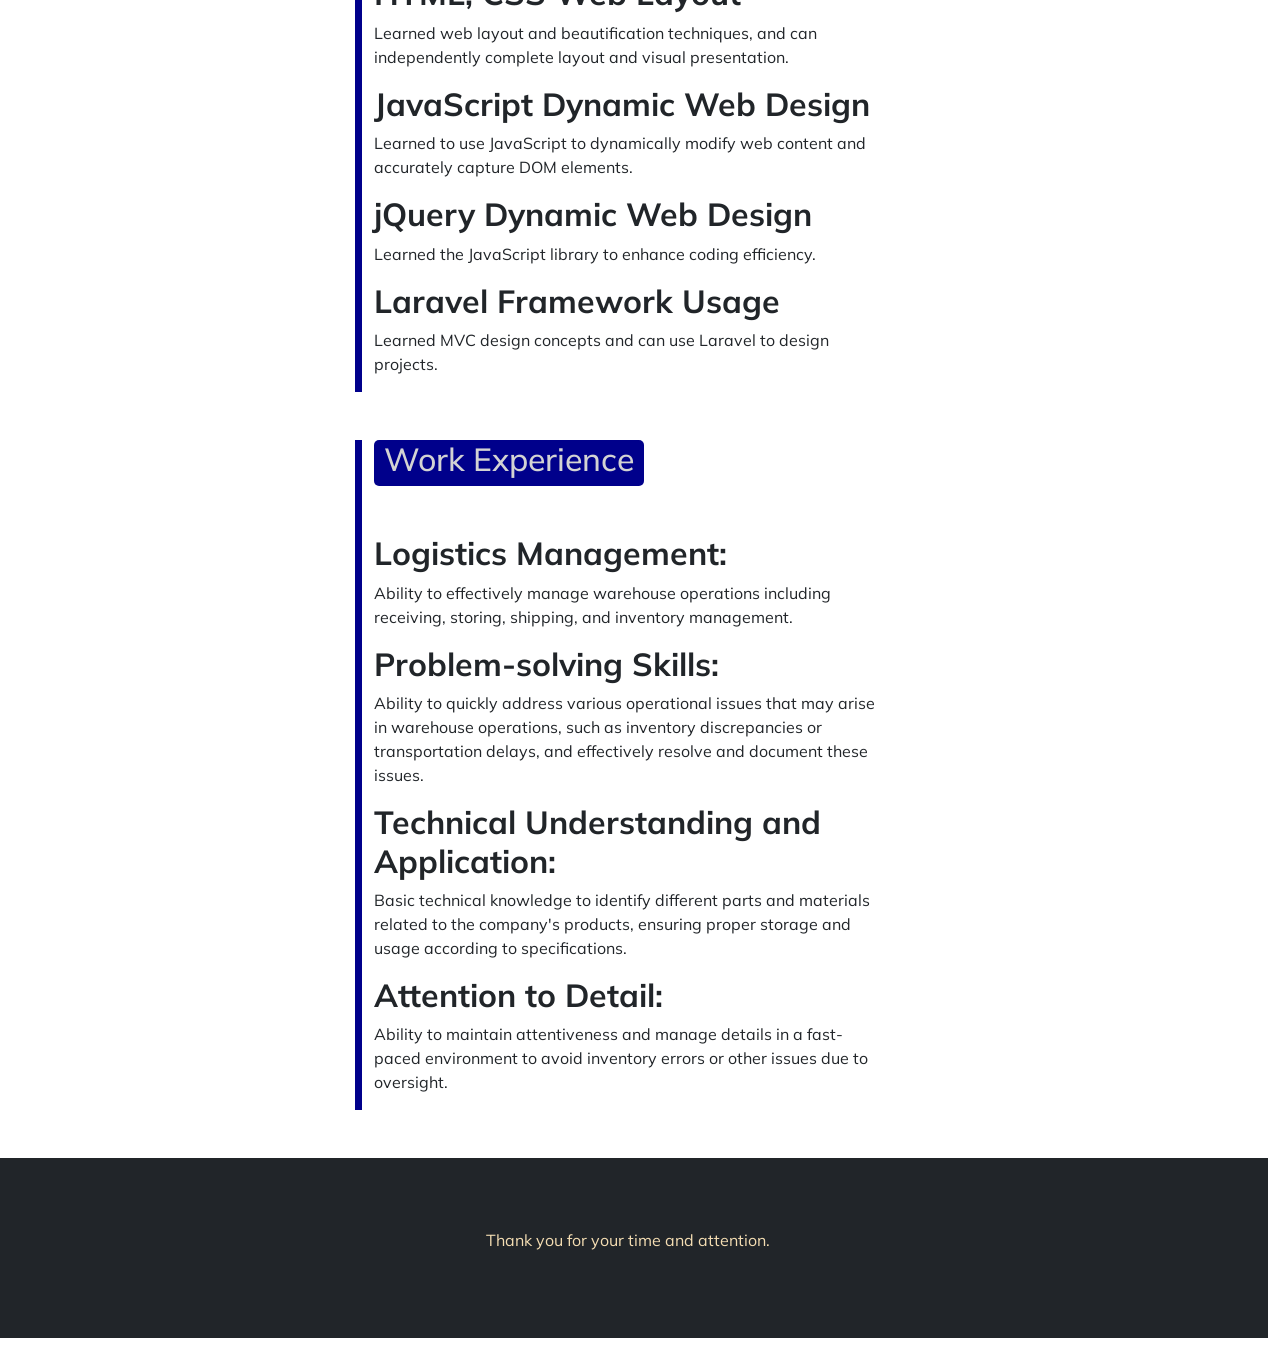
==== commit 9a12674c: "成功讓圖片隨著rwd自動縮放" ====
--- a/index.html
+++ b/index.html
@@ -15,6 +15,14 @@
         rel="stylesheet">
     <link rel="stylesheet" href="style.css">
     <title>my porfile</title>
+    <style>
+        .imagebox img {
+            width: 100%;
+            height: auto;
+            object-fit: cover;
+            /* 确保图片在容器中保持适当的比例 */
+        }
+    </style>
 </head>
 
 <body>
@@ -135,7 +143,7 @@
             <div class="carousel-inner">
                 <div class="carousel-item active">
                     <div class="row arousel01">
-                        <div class="imagebox col-12 col-lg-6">
+                        <div class="imagebox img-fluid col-12 col-lg-6">
                             <img class="sample" src="./PNG_File/Squirrel.png" alt="">
                         </div>
                         <div class="textbox col-12 col-lg-6">
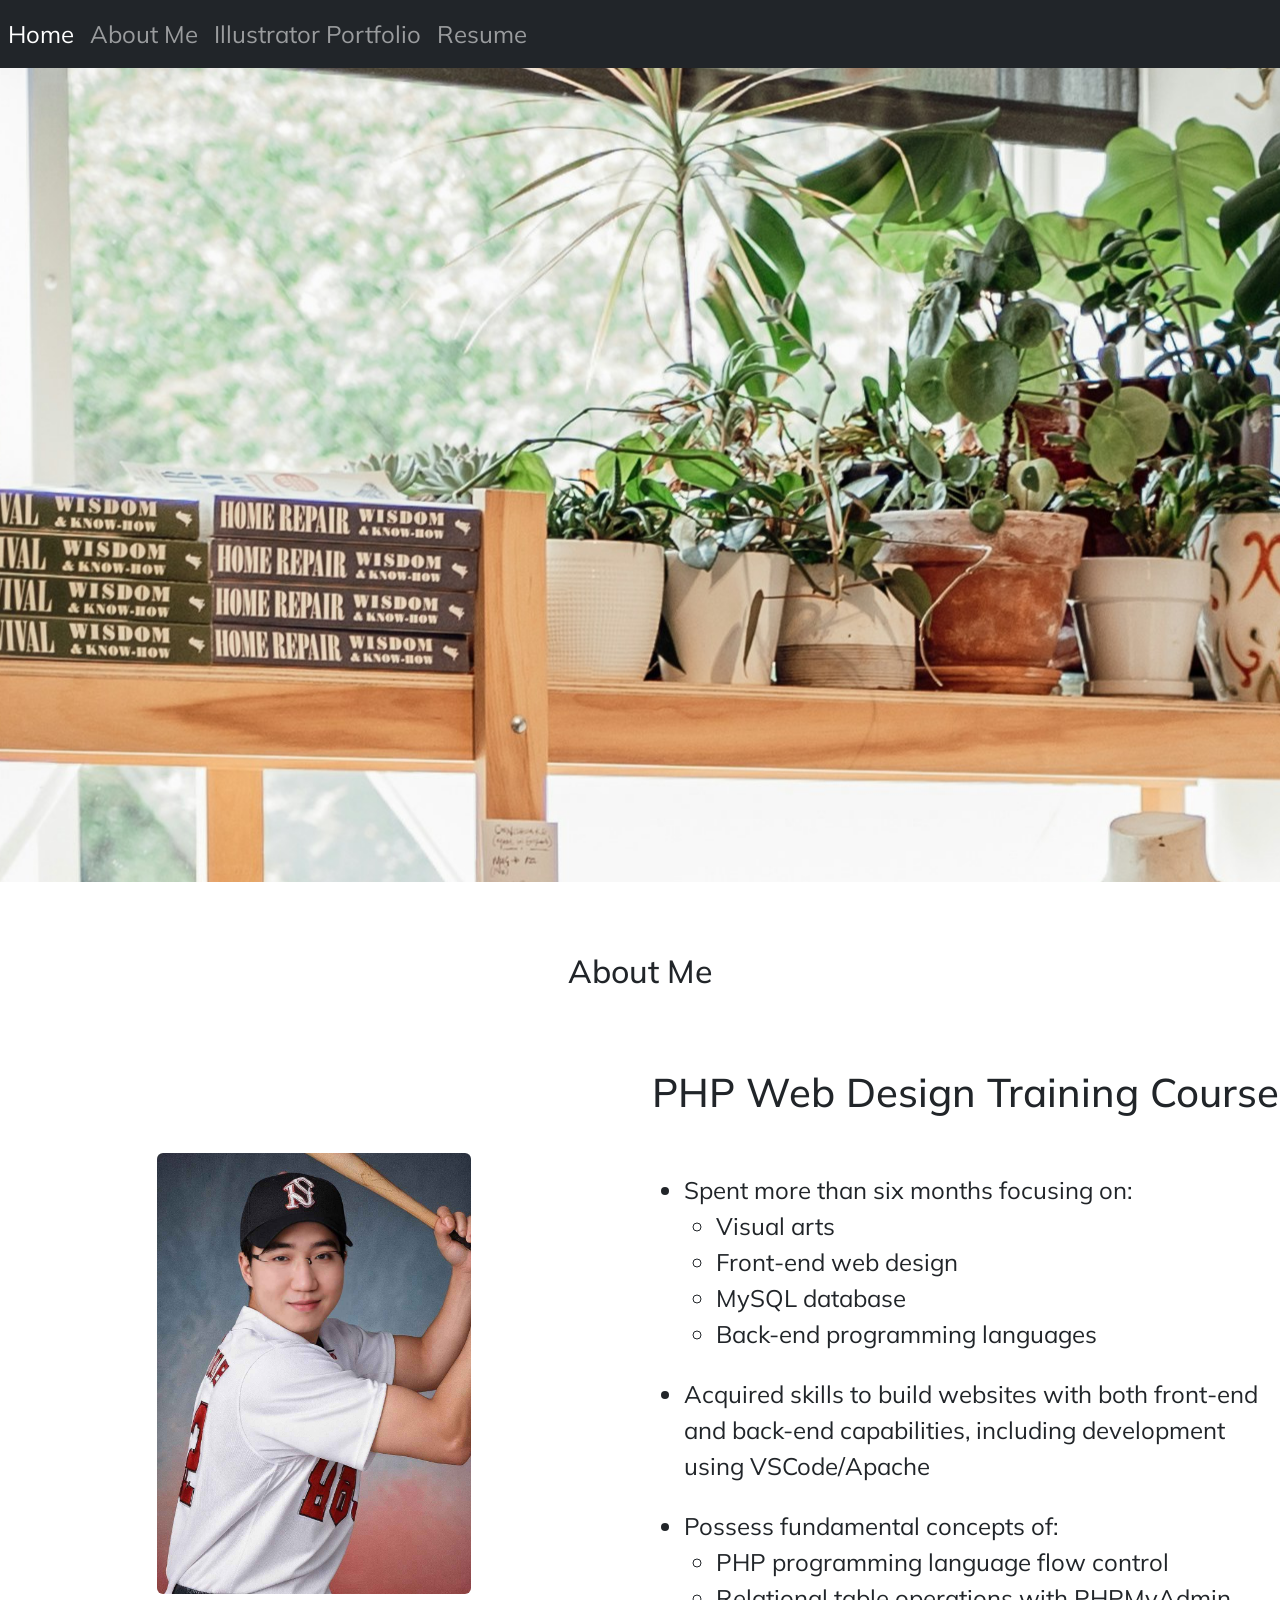
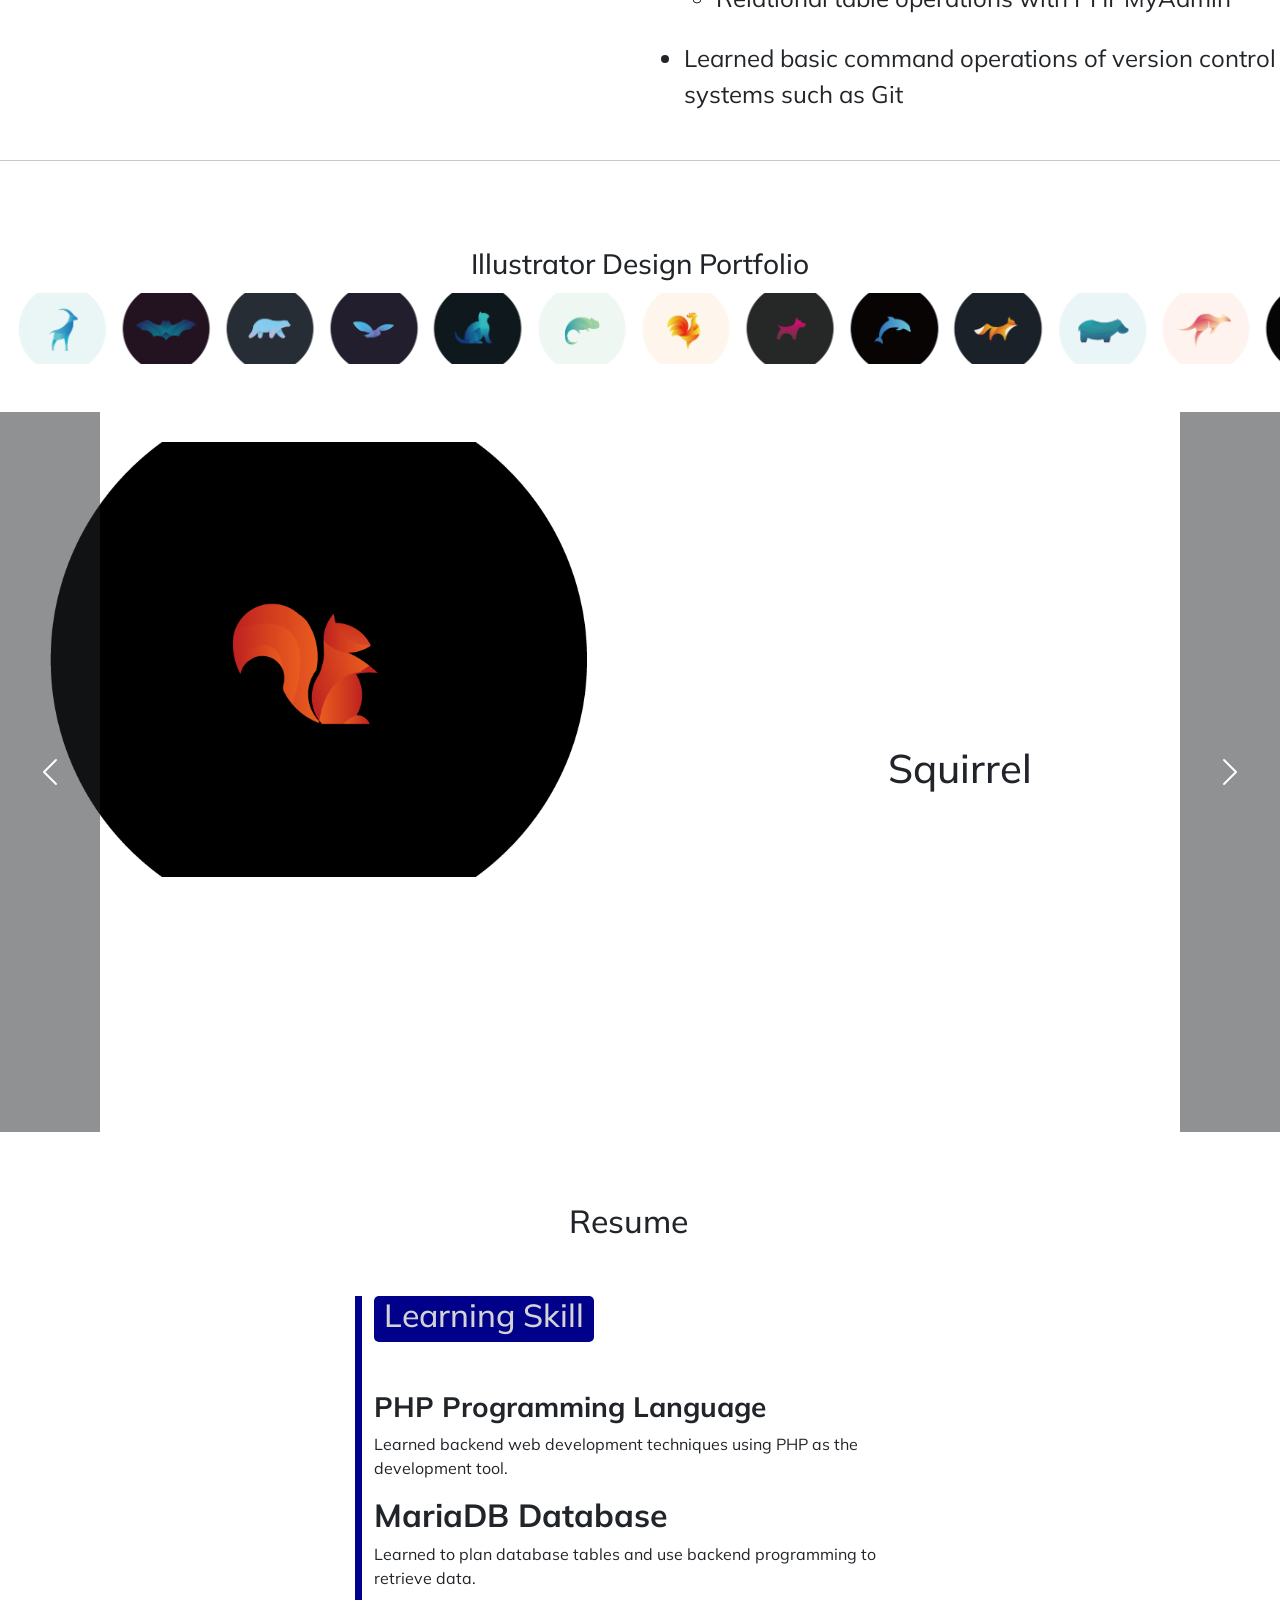
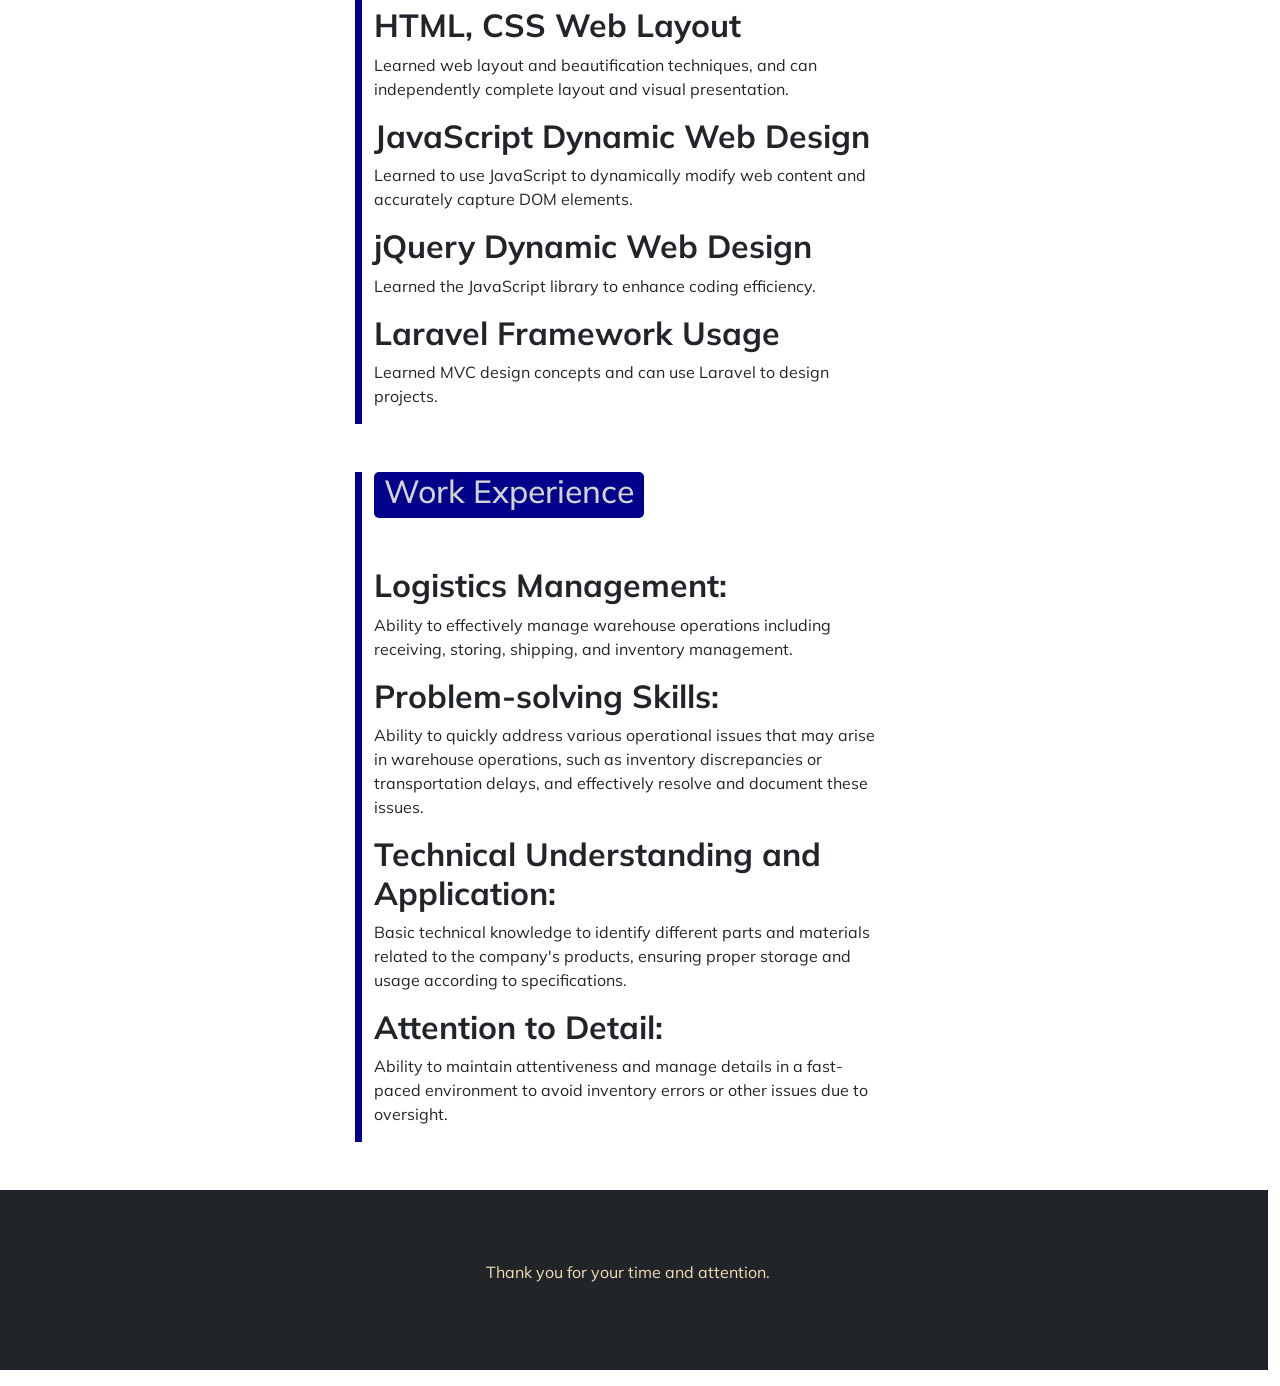
==== commit 90b867c8: "更新rwd排版" ====
--- a/index.html
+++ b/index.html
@@ -60,7 +60,7 @@
         <div class="col-12 col-lg-6 mt-3 mb-3 d-flex justify-content-center align-items-center">
             <img class="rounded img-fluid w-50" src="./images/01.jpg" alt="" srcset="">
         </div>
-        <div class="aboutmebox col-6">
+        <div class="aboutmebox col-12 col-lg-6 mt-3 mb-3 ">
 
             <h1>PHP Web Design Training Course</h1>
             <br><br>
@@ -146,7 +146,7 @@
                         <div class="imagebox img-fluid col-12 col-lg-6">
                             <img class="sample" src="./PNG_File/Squirrel.png" alt="">
                         </div>
-                        <div class="textbox col-12 col-lg-6">
+                        <div class="textbox col-0 col-lg-6">
                             <h1>Squirrel</h1>
                         </div>
                     </div>
@@ -156,7 +156,7 @@
                         <div class="imagebox col-12 col-lg-6">
                             <img class="sample" src="./PNG_File/Cat.png" alt="">
                         </div>
-                        <div class="textbox col-12 col-lg-6">
+                        <div class="textbox col-0 col-lg-6">
                             <h1>Cat</h1>
                         </div>
                     </div>
@@ -166,7 +166,7 @@
                         <div class="imagebox col-12 col-lg-6">
                             <img class="sample" src="./PNG_File/Dog.png" alt="">
                         </div>
-                        <div class="textbox col-12 col-lg-6">
+                        <div class="textbox col-0 col-lg-6">
                             <h1>Dog</h1>
                         </div>
                     </div>
--- a/style.css
+++ b/style.css
@@ -40,11 +40,11 @@
 .aboutmebox {
 
     padding-top: 50px;
-    align-items: center;
+    /* align-items: center; */
     /* 垂直置中 */
 
     /* 確保容器有高度 */
-    text-align: start;
+    /* text-align: start; */
     /* 可選，將文字內部對齊中心 */
 
 }
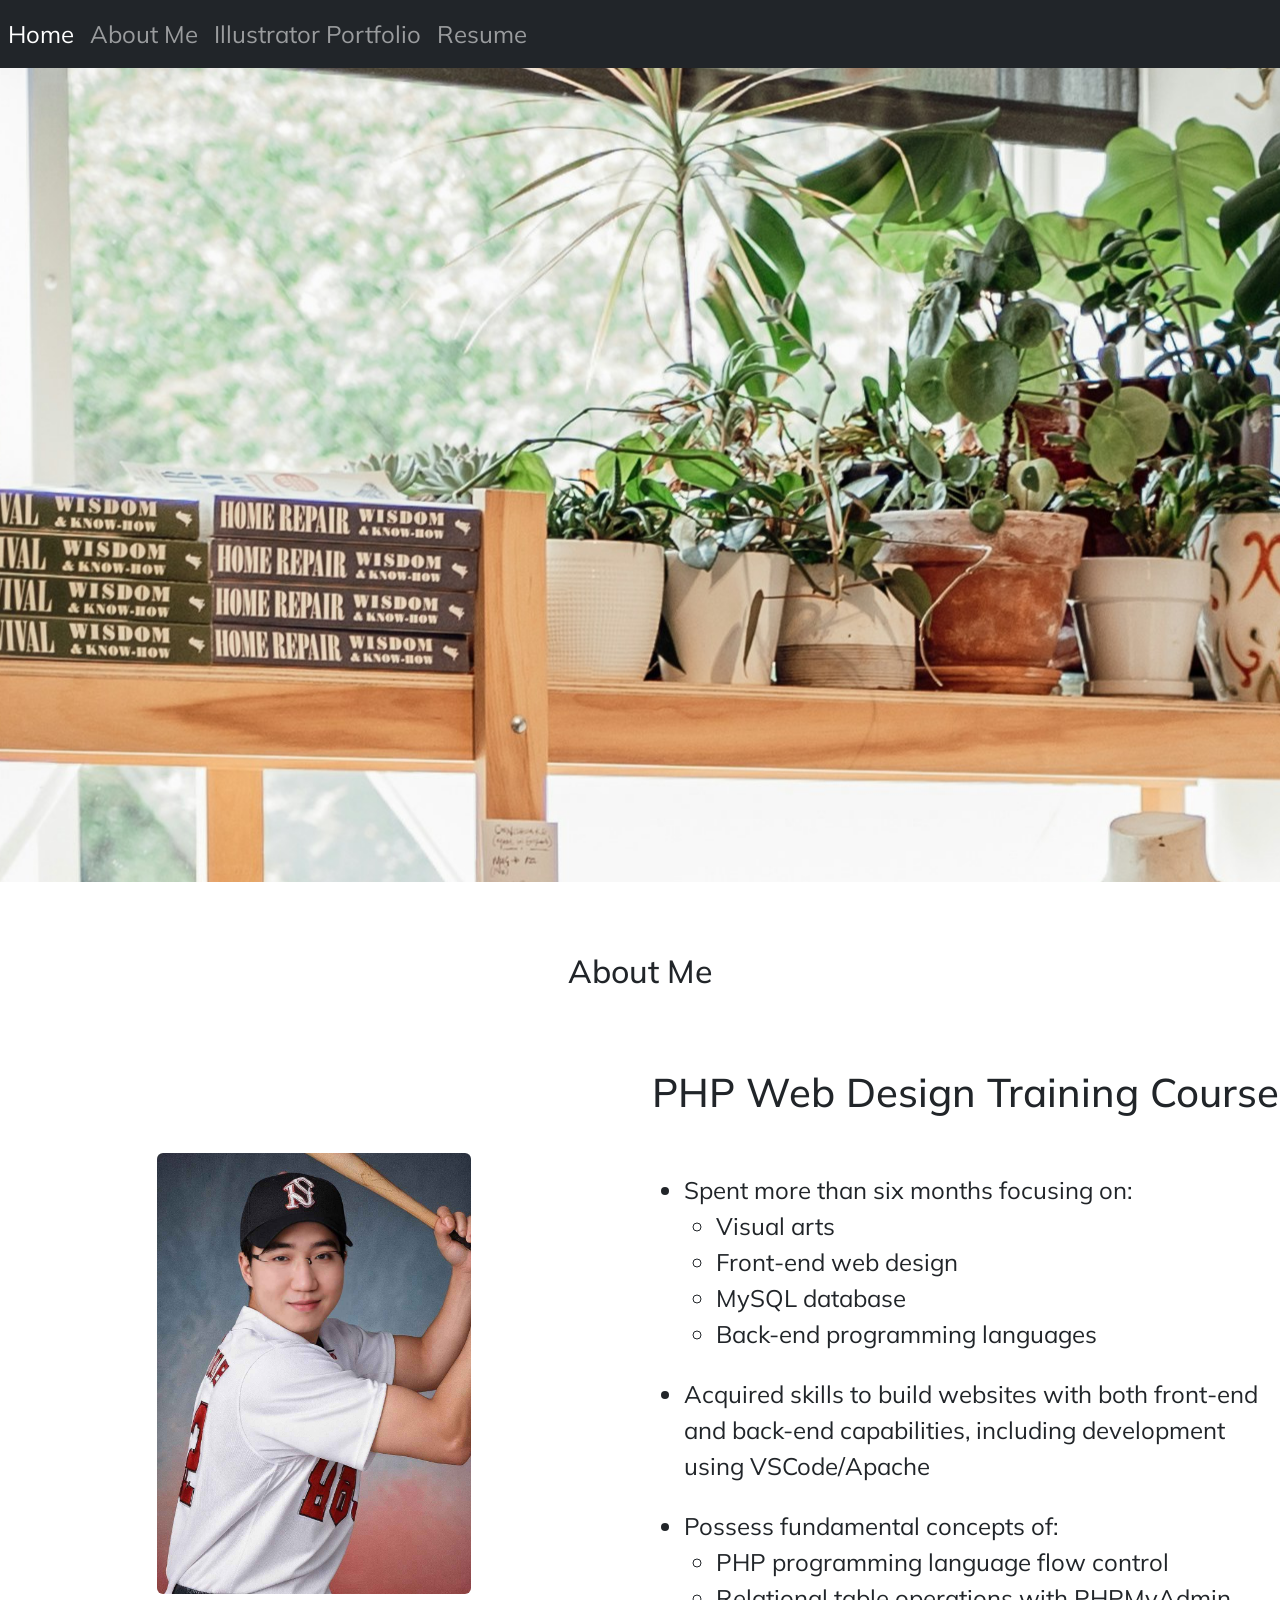
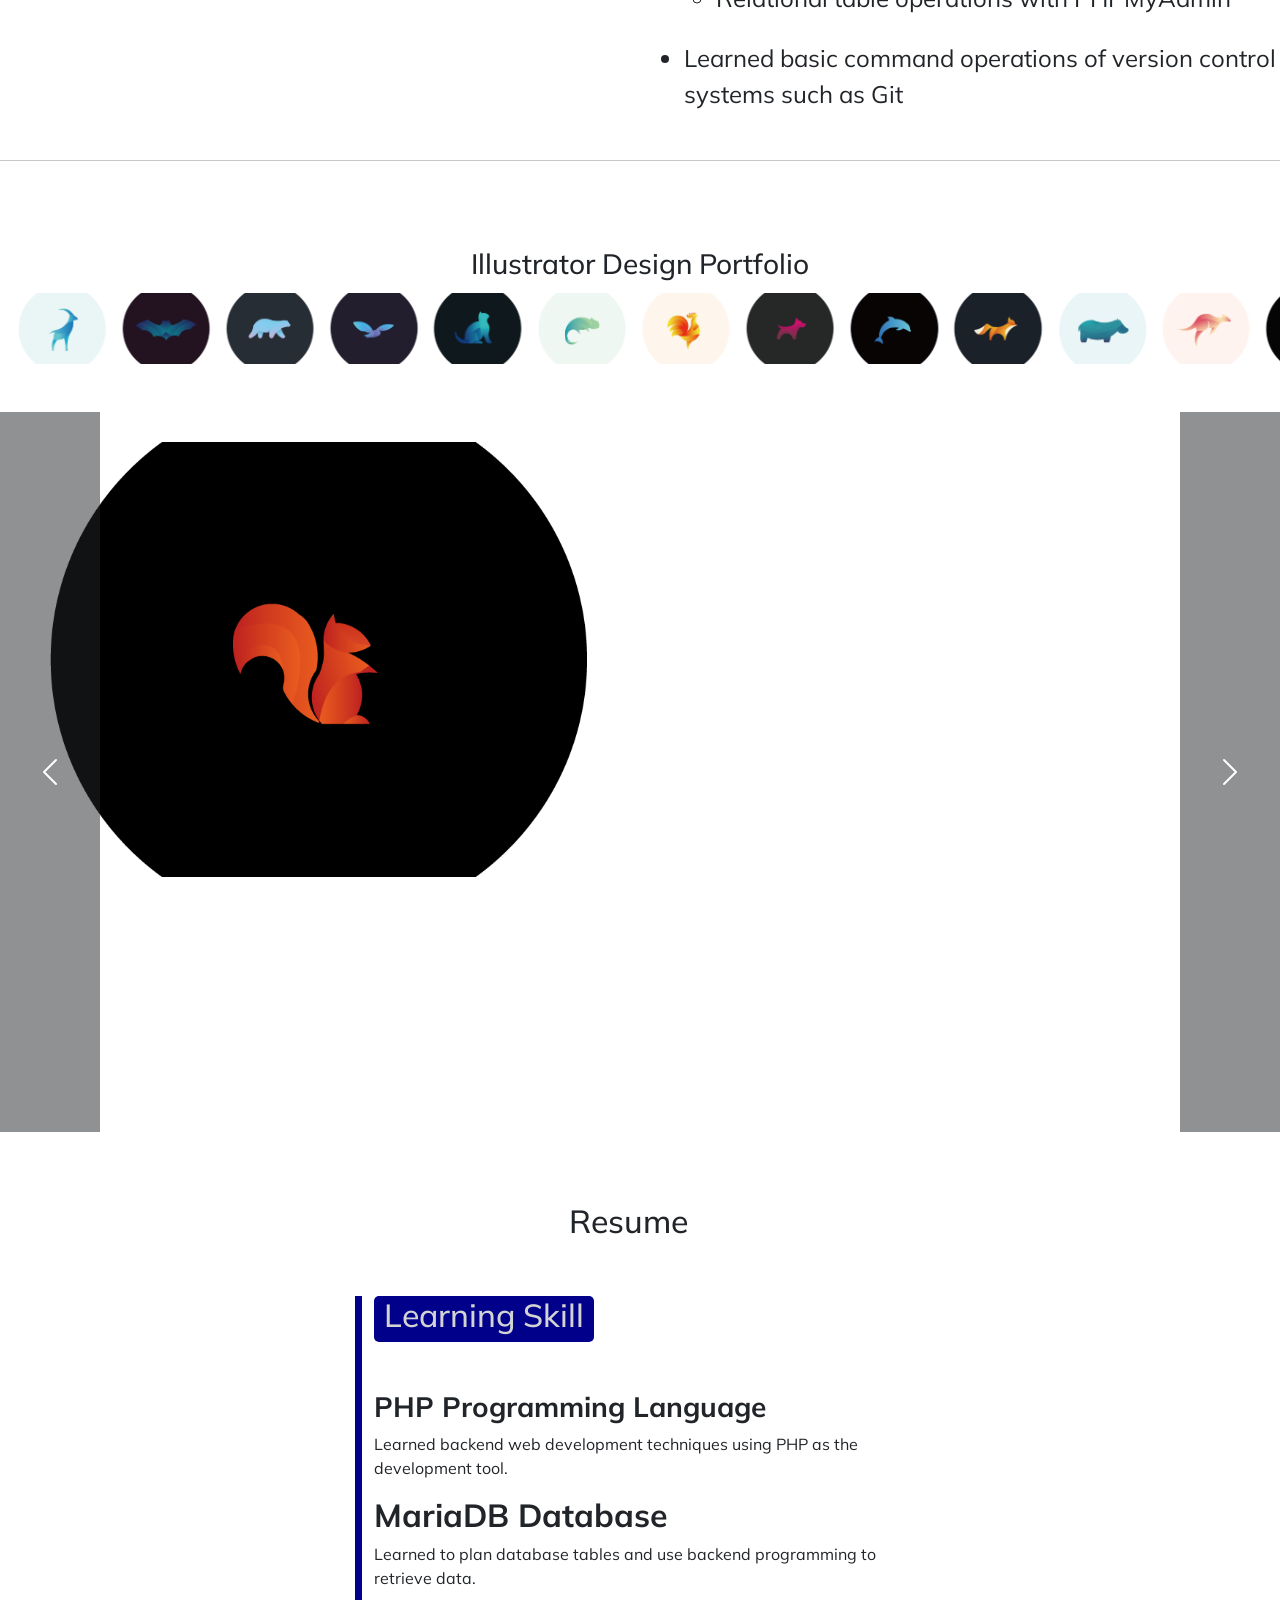
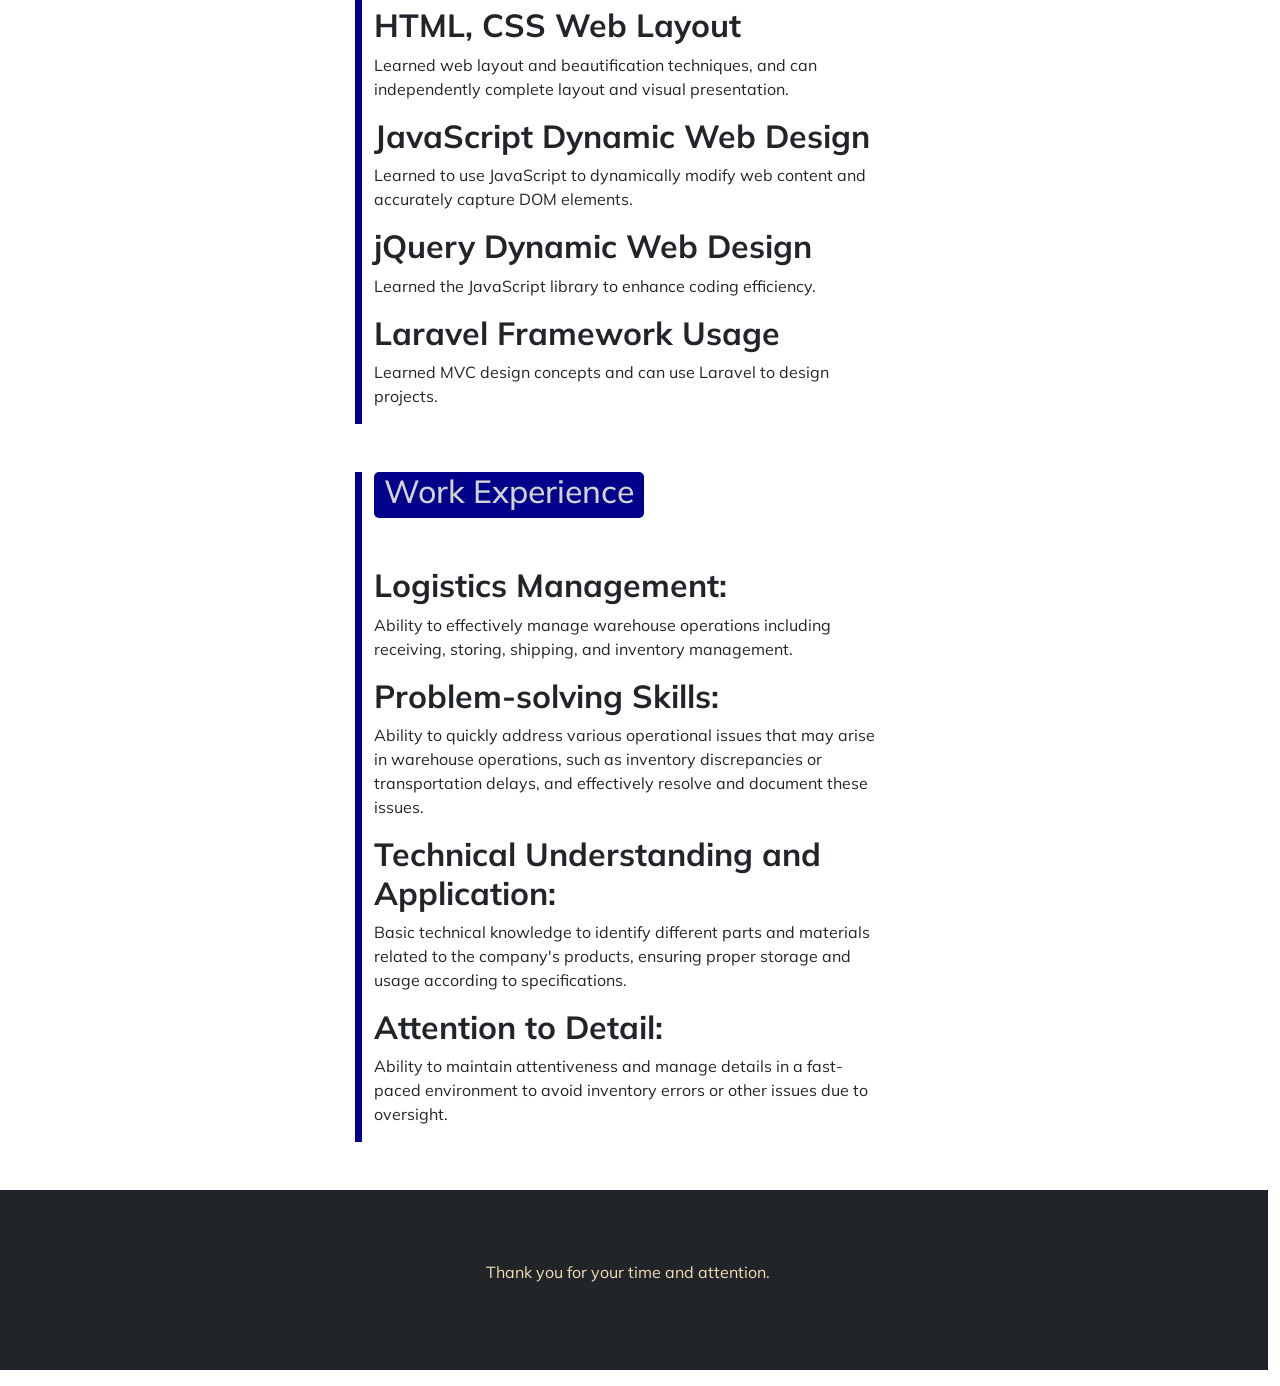
==== commit cae2784a: "更新timeline rwd" ====
--- a/index.html
+++ b/index.html
@@ -191,7 +191,7 @@
         </div>
         <div class="row d-flex justify-content-center mb-5">
 
-            <div class="col-6 timeline ">
+            <div class="col-12 col-6-lg timeline ">
                 <div class="checkpoink">
                     <div class="timelinetitle ">
                         <h2>Learning Skill</h2>
@@ -224,7 +224,7 @@
                     </div>
                 </div>
             </div>
-            <div class="col-6 timeline ">
+            <div class="col-12 col-6-lg timeline ">
                 <div class="checkpoink">
                     <div class="timelinetitle">
                         <h2>Work Experience</h2>
